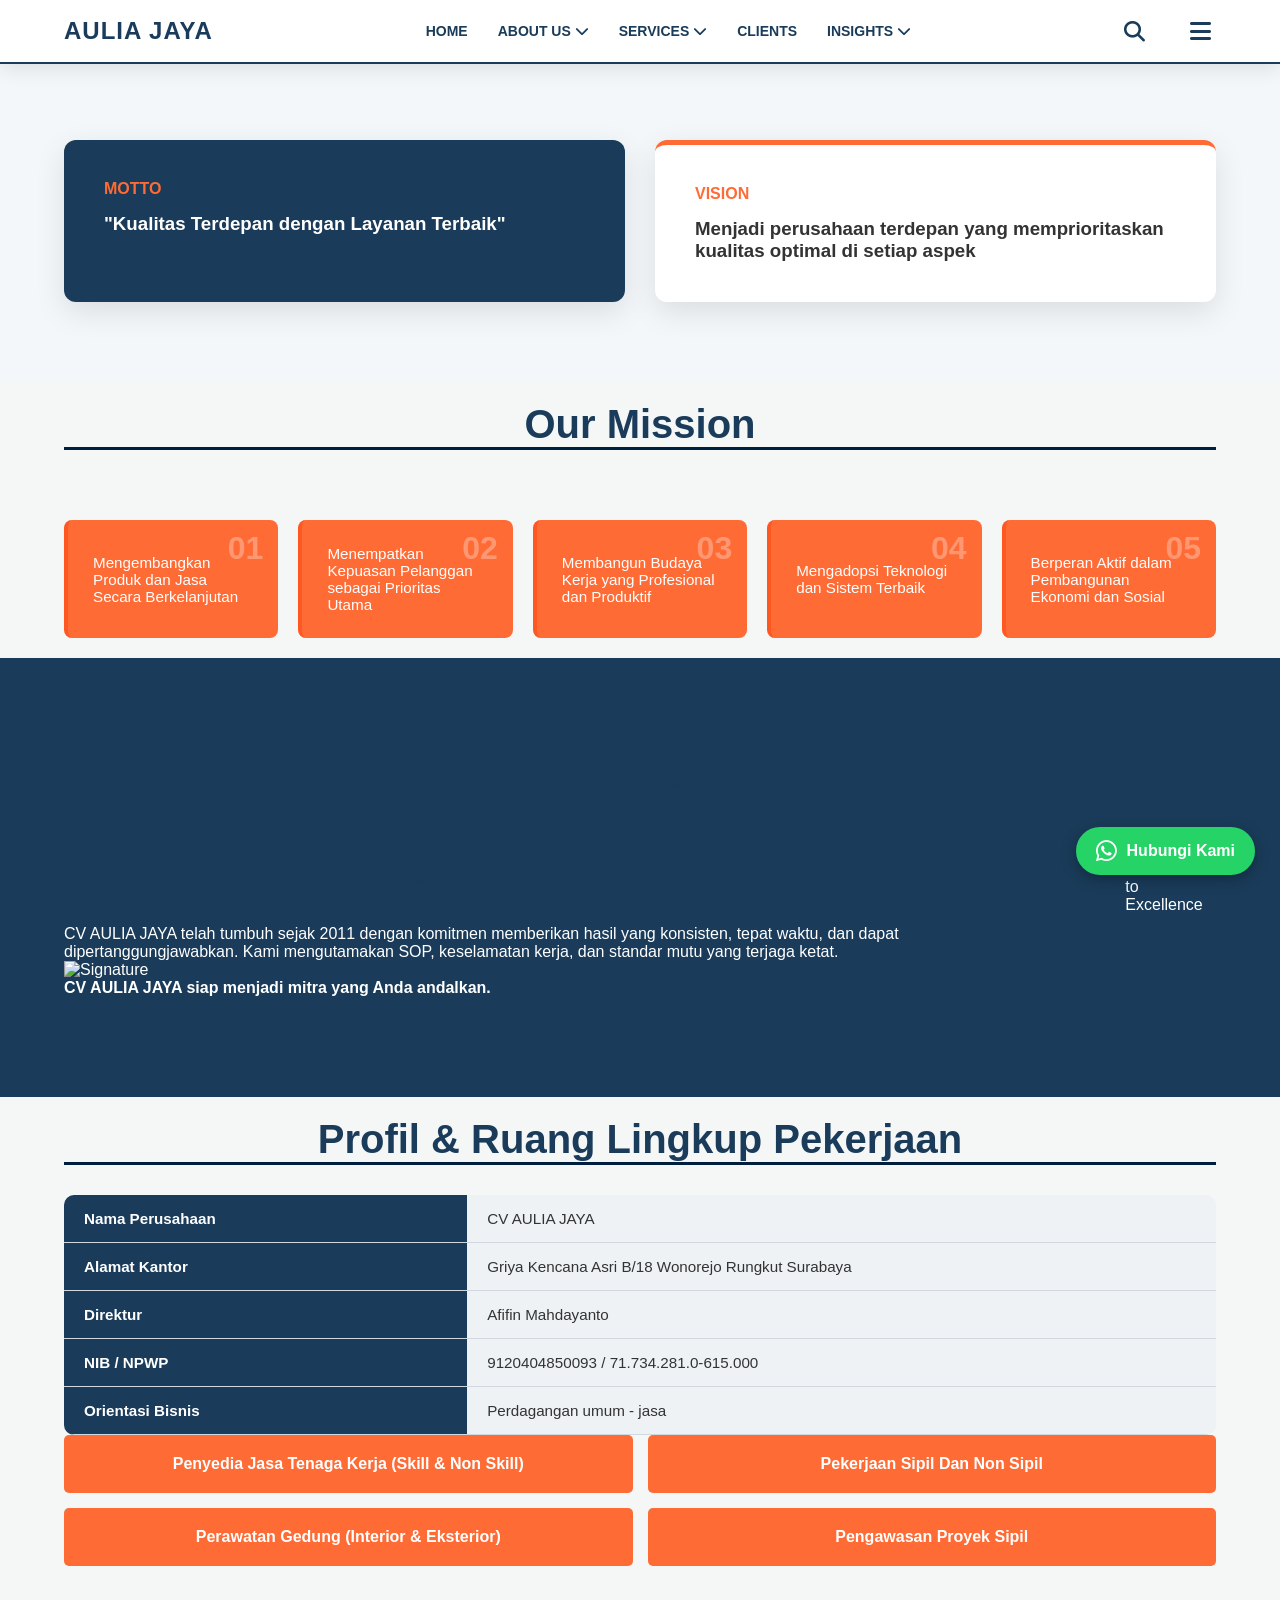
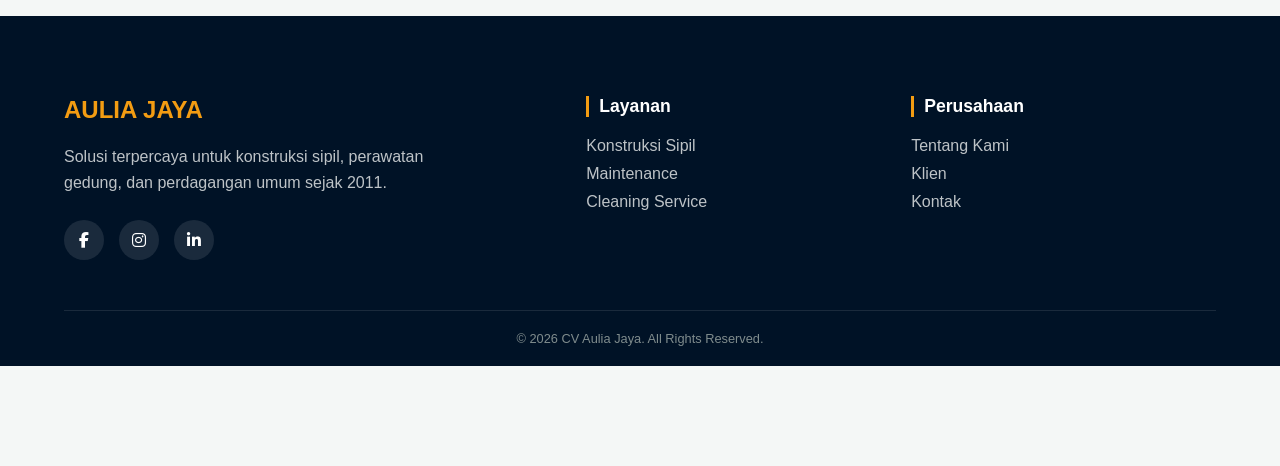
==== about.html @ d033faca "test" ====
<!doctype html>
<html lang="id">
  <head>
    <meta charset="UTF-8" />
    <meta name="viewport" content="width=device-width, initial-scale=1.0" />
    <title>Our Profile - CV Aulia Jaya</title>
    <link rel="stylesheet" href="css/style.css" />
    <link
      rel="stylesheet"
      href="https://cdnjs.cloudflare.com/ajax/libs/font-awesome/6.4.2/css/all.min.css"
    />
  </head>
  <body class="about-page">
    <nav class="navbar scrolled">
      <div class="logo">AULIA JAYA</div>
      <ul class="nav-menu">
        <li><a href="index.html">HOME</a></li>
        <li class="dropdown">
          <a href="javascript:void(0)" class="dropbtn"
            >ABOUT US <i class="fa-solid fa-chevron-down"></i
          ></a>
          <div class="dropdown-content">
            <a href="about.html">Our Profile</a>
            <a href="contact.html">Contact Us</a>
          </div>
        </li>
        <li class="dropdown">
          <a href="javascript:void(0)" class="dropbtn"
            >SERVICES <i class="fa-solid fa-chevron-down"></i
          ></a>
          <div class="dropdown-content">
            <a href="#sipil">Civil Construction</a>
            <a href="#cleaning">Cleaning Service</a>
            <a href="#maintenance">Building Maintenance</a>
            <a href="#trading">General Trading</a>
          </div>
        </li>
        <li><a href="#portfolio">CLIENTS</a></li>
        <li class="dropdown">
          <a href="javascript:void(0)" class="dropbtn"
            >INSIGHTS <i class="fa-solid fa-chevron-down"></i
          ></a>
          <div class="dropdown-content">
            <a href="#">BLOG</a>
            <a href="#">RISET</a>
            <a href="#">NEWS</a>
          </div>
        </li>
      </ul>

      <div class="nav-right-icons">
        <div class="search-box">
          <input type="text" id="searchInput" placeholder="Cari..." />
          <i class="fas fa-search" id="searchIcon"></i>
        </div>
        <div class="hamburger-wrapper" id="hamburgerBtn">
          <i class="fas fa-bars"></i>
        </div>
      </div>
    </nav>

    <section class="about-hero-section">
      <div class="container">
        <div class="goals-flex">
          <div class="goal-card dark">
            <span class="label">MOTTO</span>
            <h3>"Kualitas Terdepan dengan Layanan Terbaik"</h3>
          </div>
          <div class="goal-card light">
            <span class="label">VISION</span>
            <h3>
              Menjadi perusahaan terdepan yang memprioritaskan kualitas optimal
              di setiap aspek
            </h3>
          </div>
        </div>
      </div>
    </section>

    <section class="mission-section">
      <div class="container">
        <h2 class="section-title">Our Mission</h2>
        <div class="mission-grid">
          <div class="mission-item">
            <span>01</span>
            <p>Mengembangkan Produk dan Jasa Secara Berkelanjutan</p>
          </div>
          <div class="mission-item">
            <span>02</span>
            <p>Menempatkan Kepuasan Pelanggan sebagai Prioritas Utama</p>
          </div>
          <div class="mission-item">
            <span>03</span>
            <p>Membangun Budaya Kerja yang Profesional dan Produktif</p>
          </div>
          <div class="mission-item">
            <span>04</span>
            <p>Mengadopsi Teknologi dan Sistem Terbaik</p>
          </div>
          <div class="mission-item">
            <span>05</span>
            <p>Berperan Aktif dalam Pembangunan Ekonomi dan Sosial</p>
          </div>
        </div>
      </div>
    </section>

    <section class="ceo-section">
      <div class="container">
        <div class="ceo-content">
          <div class="ceo-text">
            <h2 class="quote">
              "Kami memperlakukan setiap proyek seperti investasi reputasi:
              ditangani lokal, dieksekusi profesional, dan direalisasikan dengan
              dampak penuh arti"
            </h2>
            <p>
              CV AULIA JAYA telah tumbuh sejak 2011 dengan komitmen memberikan
              hasil yang konsisten, tepat waktu, dan dapat
              dipertanggungjawabkan. Kami mengutamakan SOP, keselamatan kerja,
              dan standar mutu yang terjaga ketat.
            </p>
            <div class="ceo-footer">
              <img src="signature.png" alt="Signature" class="sig" />
              <p>
                <strong
                  >CV AULIA JAYA siap menjadi mitra yang Anda andalkan.</strong
                >
              </p>
            </div>
          </div>
          <div class="ceo-badge">
            <i class="fas fa-award"></i>
            <p>Commitment to Excellence</p>
          </div>
        </div>
      </div>
    </section>

    <section class="profile-data-section">
      <div class="container">
        <h2 class="section-title">Profil & Ruang Lingkup Pekerjaan</h2>
        <div class="profile-grid">
          <div class="data-table">
            <table>
              <tr>
                <td>Nama Perusahaan</td>
                <td>CV AULIA JAYA</td>
              </tr>
              <tr>
                <td>Alamat Kantor</td>
                <td>Griya Kencana Asri B/18 Wonorejo Rungkut Surabaya</td>
              </tr>
              <tr>
                <td>Direktur</td>
                <td>Afifin Mahdayanto</td>
              </tr>
              <tr>
                <td>NIB / NPWP</td>
                <td>9120404850093 / 71.734.281.0-615.000</td>
              </tr>
              <tr>
                <td>Orientasi Bisnis</td>
                <td>Perdagangan umum - jasa</td>
              </tr>
            </table>
          </div>
          <div class="scope-gallery">
            <div class="scope-box">
              <p>Penyedia Jasa Tenaga Kerja (Skill & Non Skill)</p>
            </div>
            <div class="scope-box"><p>Pekerjaan Sipil Dan Non Sipil</p></div>
            <div class="scope-box">
              <p>Perawatan Gedung (Interior & Eksterior)</p>
            </div>
            <div class="scope-box"><p>Pengawasan Proyek Sipil</p></div>
          </div>
        </div>
      </div>
    </section>
    <footer class="modern-footer">
      <div class="footer-top">
        <div class="footer-info">
          <h2 class="footer-logo">AULIA JAYA</h2>
          <p>
            Solusi terpercaya untuk konstruksi sipil, perawatan gedung, dan
            perdagangan umum sejak 2011.
          </p>
          <div class="footer-socials">
            <a href="#"><i class="fab fa-facebook-f"></i></a>
            <a href="#"><i class="fab fa-instagram"></i></a>
            <a href="#"><i class="fab fa-linkedin-in"></i></a>
          </div>
        </div>
        <div class="footer-links-grid">
          <div class="footer-group">
            <h3>Layanan</h3>
            <ul>
              <li><a href="#sipil">Konstruksi Sipil</a></li>
              <li><a href="#maintenance">Maintenance</a></li>
              <li><a href="#cleaning">Cleaning Service</a></li>
            </ul>
          </div>
          <div class="footer-group">
            <h3>Perusahaan</h3>
            <ul>
              <li><a href="#about">Tentang Kami</a></li>
              <li><a href="#portfolio">Klien</a></li>
              <li><a href="#contact">Kontak</a></li>
            </ul>
          </div>
        </div>
      </div>
      <div class="footer-bottom">
        <p>&copy; 2026 CV Aulia Jaya. All Rights Reserved.</p>
      </div>
    </footer>
    <a href="https://wa.me/6285135817808" class="floating-wa" target="_blank">
      <i class="fab fa-whatsapp"></i>
      <span>Hubungi Kami</span>
    </a>
    <script src="js/script.js"></script>
  </body>
</html>
---- css/style.css ----
/* =========================================
   1. VARIABLE & GLOBAL STYLES
   ========================================= */
:root {
  --primary: #001f3f;
  --accent: #f39c12;
  --text-dark: #333;
  --bg-light: #f4f7f6;
}

* {
  margin: 0;
  padding: 0;
  box-sizing: border-box;
  font-family: "Arial", sans-serif;
}

body {
  background-color: var(--bg-light);
  color: var(--text-dark);
  padding-bottom: 100px;
}

/* =========================================
   2. NAVBAR & NAVIGATION
   ========================================= */

.navbar {
  display: flex;
  justify-content: space-between;
  align-items: center;
  padding: 25px 5%;
  width: 100%;
  position: fixed; /* Mengunci di atas */
  top: 0;
  left: 0;
  z-index: 2000;
  background: transparent; /* Awalnya transparan */
  transition: all 0.4s ease-in-out;
  border-bottom: 1px solid rgba(255, 255, 255, 0.1);
}

/* --- Kondisi Navbar Saat di Scroll (Aktif via JS) --- */
.navbar.scrolled {
  background: #ffffff; /* Berubah jadi putih */
  padding: 12px 5%; /* Navbar mengecil sedikit */
  box-shadow: 0 4px 20px rgba(0, 0, 0, 0.1);
  border-bottom: 2px solid var(--primary);
}

/* --- Logo Styling --- */
.logo {
  font-weight: 800;
  font-size: 24px;
  text-decoration: none;
  color: #ffffff; /* Default putih saat transparan */
  transition: 0.3s;
  letter-spacing: 1px;
}

.navbar.scrolled .logo {
  color: var(--primary); /* Berubah biru tua saat scroll */
}

/* --- Nav Menu Desktop --- */
.nav-menu {
  display: flex;
  list-style: none;
  align-items: center;
}

.nav-menu li {
  position: relative;
  padding: 10px 0;
}

.nav-menu li a {
  text-decoration: none;
  color: #ffffff; /* Default putih */
  margin: 0 15px;
  font-size: 14px;
  font-weight: 600;
  text-transform: uppercase;
  transition: 0.3s;
}

/* Link berubah warna saat di scroll */
.navbar.scrolled .nav-menu li a {
  color: #444;
}

.nav-menu li a:hover {
  color: var(--accent) !important;
}

/* --- Dropdown Desktop --- */
.dropdown-content {
  display: none;
  position: absolute;
  top: 100%;
  left: 15px;
  background-color: #ffffff;
  min-width: 180px;
  box-shadow: 0px 8px 16px rgba(0, 0, 0, 0.15);
  z-index: 1;
  border-top: 3px solid var(--primary);
  border-radius: 0 0 5px 5px;
}

.dropdown:hover .dropdown-content {
  display: block;
  animation: slideDown 0.3s ease;
}

.dropdown-content a {
  color: #333 !important; /* Selalu gelap di dalam dropdown putih */
  padding: 12px 20px;
  display: block;
  font-size: 13px;
  border-bottom: 1px solid #f0f0f0;
  margin: 0 !important;
}

.dropdown-content a:hover {
  background-color: #f8f9fa;
  padding-left: 25px;
}

/* --- Ikon Samping (Search & Hamburger) --- */
.nav-right-icons {
  display: flex;
  align-items: center;
  gap: 20px;
}

#searchIcon,
#hamburgerBtn {
  cursor: pointer;
  font-size: 1.2rem;
  color: #ffffff; /* Default putih */
  transition: 0.3s;
}

.navbar.scrolled #searchIcon,
.navbar.scrolled #hamburgerBtn {
  color: var(--primary);
}

#searchIcon:hover,
#hamburgerBtn:hover {
  color: var(--accent) !important;
}

/* --- Search Input Styling --- */
#searchInput {
  width: 0;
  opacity: 0;
  border: none;
  border-bottom: 2px solid var(--accent);
  padding: 5px 0;
  transition: all 0.4s ease;
  outline: none;
  background: transparent;
  color: #ffffff; /* Putih saat di atas */
}

.navbar.scrolled #searchInput {
  color: #333;
  border-bottom: 2px solid var(--primary);
}

#searchInput.active {
  width: 150px;
  opacity: 1;
  padding: 5px 10px;
}

/* --- Responsive (Mobile) --- */
@media (max-width: 992px) {
  .nav-menu {
    display: none; /* Sembunyikan menu tengah di tablet/HP */
  }

  .navbar {
    padding: 20px 5%;
  }

  .navbar.scrolled {
    padding: 15px 5%;
  }
}

/* Animasi Dropdown */
@keyframes slideDown {
  from {
    opacity: 0;
    transform: translateY(-10px);
  }
  to {
    opacity: 1;
    transform: translateY(0);
  }
}

/* --- Dropdown Desktop --- */
.dropdown-content {
  display: none;
  position: absolute;
  top: 100%;
  left: 15px;
  background-color: #ffffff;
  min-width: 180px;
  box-shadow: 0px 8px 16px rgba(0, 0, 0, 0.15);
  z-index: 1;
  border-top: 3px solid var(--primary);
  border-radius: 0 0 5px 5px;
}

.dropdown:hover .dropdown-content {
  display: block;
  animation: slideDown 0.3s ease;
}

.dropdown-content a {
  color: #333 !important; /* Selalu gelap di dalam dropdown putih */
  padding: 12px 20px;
  display: block;
  font-size: 13px;
  border-bottom: 1px solid #f0f0f0;
  margin: 0 !important;
}

.dropdown-content a:hover {
  background-color: #f8f9fa;
  padding-left: 25px;
}

/* --- Ikon Samping (Search & Hamburger) --- */
.nav-right-icons {
  display: flex;
  align-items: center;
  gap: 20px;
}

#searchIcon,
#hamburgerBtn {
  cursor: pointer;
  font-size: 1.2rem;
  color: #ffffff; /* Default putih */
  transition: 0.3s;
}

.navbar.scrolled #searchIcon,
.navbar.scrolled #hamburgerBtn {
  color: var(--primary);
}

#searchIcon:hover,
#hamburgerBtn:hover {
  color: var(--accent) !important;
}

/* --- Search Input Styling --- */
#searchInput {
  width: 0;
  opacity: 0;
  border: none;
  border-bottom: 2px solid var(--accent);
  padding: 5px 0;
  transition: all 0.4s ease;
  outline: none;
  background: transparent;
  color: #ffffff; /* Putih saat di atas */
}

.navbar.scrolled #searchInput {
  color: #333;
  border-bottom: 2px solid var(--primary);
}

#searchInput.active {
  width: 150px;
  opacity: 1;
  padding: 5px 10px;
}

/* --- Responsive (Mobile) --- */
@media (max-width: 992px) {
  .nav-menu {
    display: none; /* Sembunyikan menu tengah di tablet/HP */
  }

  .navbar {
    padding: 20px 5%;
  }

  .navbar.scrolled {
    padding: 15px 5%;
  }
}

/* Animasi Dropdown */
@keyframes slideDown {
  from {
    opacity: 0;
    transform: translateY(-10px);
  }
  to {
    opacity: 1;
    transform: translateY(0);
  }
}
/* Dropdown Navigasi Atas (Desktop) */
.dropdown {
  position: relative;
  display: inline-block;
}

.dropdown-content {
  display: none;
  position: absolute;
  background-color: var(--bg-light);
  min-width: 160px;
  box-shadow: 0px 8px 16px rgba(0, 0, 0, 0.2);
  z-index: 1;
  border-top: 3px solid var(--primary);
}

.dropdown-content a {
  color: #333 !important;
  padding: 12px 16px;
  text-decoration: none;
  display: block;
  border-bottom: 1px solid var(--bg-light);
}

.dropdown-content a:hover {
  background-color: #f1f1f1;
}

.dropdown:hover .dropdown-content {
  display: block;
}

/* --- HIGHLIGHTS --- */
/* --- STYLING ZIG-ZAG --- */
.section-grid.zigzag {
  display: flex;
  align-items: center;
  justify-content: space-between;
  gap: 50px;
  padding: 60px 5%;
  background: white;
  margin-bottom: 30px;
}

/* Selector ini yang membuat efek Zig-Zag secara otomatis */
.section-grid.zigzag:nth-child(even) {
  flex-direction: row-reverse;
}

/* Bagian Teks */
.content-text {
  flex: 1;
}

.content-text .subtitle {
  color: var(--accent);
  font-weight: bold;
  margin-bottom: 15px;
}

/* Bagian Gambar */
.content-image {
  flex: 1;
  display: flex;
  justify-content: center;
}

.content-image img {
  width: 100%;
  max-width: 500px;
  height: 350px;
  object-fit: cover; /* Biar gambar tidak gepeng */
  border-radius: 15px;
  box-shadow: 20px 20px 0px var(--primary); /* Efek dekorasi kotak di belakang foto */
  transition: transform 0.3s ease;
}

.content-image img:hover {
  transform: scale(1.02);
}

/* Tombol Gelap */
.btn-read-dark {
  background: var(--primary);
  color: white;
  border: none;
  padding: 12px 25px;
  margin-top: 20px;
  cursor: pointer;
  border-radius: 5px;
  transition: 0.3s;
}

.btn-read-dark:hover {
  background: var(--accent);
}
.highlights-container {
  display: flex;
  justify-content: space-around;
  background: white;
  padding: 30px;
  /* Ubah margin-top dari -50px menjadi sedikit saja atau hapus jika terlalu mepet */
  margin: 20px auto 40px;
  width: 90%;
  border-radius: 10px;
  box-shadow: 0 10px 30px rgba(0, 0, 0, 0.1);
  position: relative;
  z-index: 10;
}
.highlight-item {
  display: flex;
  align-items: center;
  gap: 15px;
}

.highlight-item i {
  font-size: 2.5rem;
  color: var(--accent);
}

.highlight-item h4 {
  color: var(--primary);
  font-size: 1.2rem;
}
.highlight-item p {
  color: #777;
  font-size: 0.9rem;
}
.section-grid {
  scroll-margin-top: 100px; /* Supaya saat klik menu 'About', tidak tertutup navbar */
  margin-bottom: 20px;
}
/* --- CLIENT SLIDER (BERGILIR) --- */
.client-slider-section {
  padding: 60px 0;
  background: #fff;
  overflow: hidden;
}

.slider-container {
  width: 100%;
  overflow: hidden;
  padding: 20px 0;
}

.slider-track {
  display: flex;
  width: calc(250px * 10); /* Sesuaikan jumlah slide */
  animation: scrollSlider 20s linear infinite;
}

.slide {
  width: 250px;
  display: flex;
  justify-content: center;
  align-items: center;
}

.slide img {
  height: 60px;
  filter: grayscale(100%);
  opacity: 0.6;
  transition: 0.3s;
}

.slide img:hover {
  filter: grayscale(0%);
  opacity: 1;
}

@keyframes scrollSlider {
  0% {
    transform: translateX(0);
  }
  100% {
    transform: translateX(calc(-250px * 5));
  }
}
/* =========================================
   3. HERO SECTION
   ========================================= */
.hero {
  height: 450px;
  background: url("https://images.unsplash.com/photo-1486406146926-c627a92ad1ab?q=80&w=2070")
    no-repeat center center/cover;
  position: relative;
}

.hero-overlay {
  background: rgba(0, 31, 63, 0.8);
  height: 100%;
  display: flex;
  align-items: center;
  padding-left: 10%;
}

.hero-content {
  color: white;
  max-width: 600px;
}

.hero-content h1 {
  font-size: 40px;
  margin-bottom: 20px;
}

.btn-read {
  background: transparent;
  border: 2px solid white;
  color: white;
  padding: 10px 25px;
  cursor: pointer;
  margin-top: 20px;
}

/* =========================================
   4. LAYOUT & CONTENT
   ========================================= */
.container {
  width: 90%;
  margin: 20px auto;
  display: flex;
  flex-direction: column;
  gap: 20px;
}

.section-grid {
  display: grid;
  grid-template-columns: 2fr 1fr;
  gap: 20px;
  background: white;
  padding: 40px;
  border-radius: 8px;
  box-shadow: 0 2px 10px rgba(0, 0, 0, 0.05);
}

.white-bg {
  grid-template-columns: 1fr;
}

.section-title {
  font-size: 28px;
  border-bottom: 3px solid var(--primary);
  display: inline-block;
  margin-bottom: 20px;
}

/* Sidebar Links & Sub-Menu Vertical */
.sidebar-links .link-item {
  display: flex;
  justify-content: space-between;
  padding: 15px;
  background: #f8f9fa;
  margin-bottom: 5px;
  cursor: pointer;
  transition: 0.3s;
}

.sidebar-links .link-item:hover,
.sidebar-links .link-item.active {
  background: var(--primary);
  color: white;
}

.active-service {
  background: #001f3f !important;
  color: #f39c12 !important;
  font-weight: bold;
}

.sub-menu-vertical {
  background: #fff;
  border-left: 3px solid var(--primary);
  margin-bottom: 15px;
  display: flex;
  flex-direction: column;
}

.sub-menu-vertical.active-show {
  display: flex;
  animation: slideDown 0.4s ease-out;
}

.sub-link {
  padding: 10px 20px;
  text-decoration: none;
  color: #666;
  font-size: 14px;
  border-bottom: 1px solid #f0f0f0;
  transition: 0.3s;
}

.sub-link:hover {
  padding-left: 30px;
  color: var(--primary);
  background: #f9f9f9;
}

.sub-link i {
  width: 25px;
  color: #f39c12;
  font-size: 14px;
}

.sub-link:hover i {
  color: #001f3f;
}
/* Container Utama Slider */
.multi-slider-container {
  display: flex;
  flex-direction: column;
  gap: 20px; /* Jarak antar baris */
  padding: 20px 0;
  overflow: hidden;
  background: #fff;
}

.slider-row {
  width: 100%;
  overflow: hidden;
  display: flex;
}

.slider-track {
  display: flex;
  width: calc(200px * 16); /* Sesuaikan: lebar slide * total jumlah slide */
}

.slide {
  width: 200px;
  flex-shrink: 0;
  padding: 0 20px;
  display: flex;
  justify-content: center;
  align-items: center;
}

.slide img {
  width: 100%;
  height: auto;
  max-height: 60px;
  filter: grayscale(100%);
  opacity: 0.6;
  transition: 0.3s ease;
}

.slide img:hover {
  filter: grayscale(0%);
  opacity: 1;
  transform: scale(1.1);
}

/* Animasi Ke Kiri (Baris 1 & 3) */
.track-left {
  animation: scrollLeft 25s linear infinite;
}

/* Animasi Ke Kanan (Baris 2) */
.track-right {
  animation: scrollRight 25s linear infinite;
}

@keyframes scrollLeft {
  0% {
    transform: translateX(0);
  }
  100% {
    transform: translateX(calc(-200px * 8));
  } /* Setengah dari total slide */
}

@keyframes scrollRight {
  0% {
    transform: translateX(calc(-200px * 8));
  }
  100% {
    transform: translateX(0);
  }
}

/* Beri efek gradient di pinggir agar terlihat halus menyatu */
.multi-slider-container {
  position: relative;
}

.multi-slider-container::before,
.multi-slider-container::after {
  content: "";
  position: absolute;
  top: 0;
  width: 15%;
  height: 100%;
  z-index: 2;
  pointer-events: none;
}

.multi-slider-container::before {
  left: 0;
  background: linear-gradient(to right, white, transparent);
}

.multi-slider-container::after {
  right: 0;
  background: linear-gradient(to left, white, transparent);
}

/* =========================================
   5. TEAM, CLIENTS & TESTIMONIALS
   ========================================= */
.team-container {
  display: flex;
  gap: 20px;
  margin-top: 20px;
}

.team-card {
  display: flex;
  align-items: center;
  gap: 15px;
  background: #f8f9fa;
  padding: 20px;
  border-radius: 5px;
  width: 100%;
}

.team-card img {
  border-radius: 50%;
  width: 80px;
  height: 80px;
  object-fit: cover;
}

.logo-grid {
  display: grid;
  grid-template-columns: repeat(auto-fit, minmax(150px, 1fr));
  gap: 30px;
  margin-top: 40px;
  align-items: center;
}

.logo-item {
  background: #fff;
  padding: 20px;
  border: 1px solid #eee;
  display: flex;
  justify-content: center;
  transition: 0.3s;
  filter: grayscale(100%);
  opacity: 0.7;
}

.logo-item:hover {
  filter: grayscale(0%);
  opacity: 1;
  transform: translateY(-5px);
  box-shadow: 0 5px 15px rgba(0, 0, 0, 0.1);
}

.logo-item img {
  max-width: 100%;
  height: auto;
}

.testimonial-card {
  background: #f8f9fa;
  padding: 30px;
  border-left: 4px solid var(--accent);
  position: relative;
  margin-top: 20px;
}

.quote {
  font-style: italic;
  font-size: 1.1rem;
  color: #555;
  margin-bottom: 20px;
}

.client-meta {
  display: flex;
  align-items: center;
  gap: 15px;
}

.client-meta img {
  border-radius: 50%;
  width: 50px;
}

.info-card.highlight {
  border-left: 5px solid #f39c12;
  background: #fff;
}

.dark-card {
  background: var(--primary) !important;
  color: white !important;
}

.dark-card h3 {
  color: var(--accent);
  margin-bottom: 15px;
}

.dark-card ul {
  padding-left: 20px;
}

.dark-card ul li {
  margin-bottom: 10px;
  font-size: 0.9rem;
}

/* =========================================
   6. SEARCH BOX
   ========================================= */
.search-container {
  display: flex;
  align-items: center;
  position: relative;
}

.search-box {
  display: flex;
  align-items: center;
  position: relative;
}

#searchInput {
  width: 0;
  opacity: 0;
  border: none;
  border-bottom: 2px solid var(--primary);
  padding: 5px 0;
  transition: all 0.4s ease;
  outline: none;
  background: transparent;
}

#searchInput.active {
  width: 180px;
  opacity: 1;
  padding: 5px 10px;
}

#searchIcon {
  cursor: pointer;
  color: #fff;
  font-size: 1.3rem;
  transition: color 0.3s;
}

#searchIcon:hover {
  color: #f39c12;
}

.highlight-search {
  background-color: yellow;
  color: black;
  font-weight: bold;
}

/* =========================================
   7. HAMBURGER & SIDE MENU
   ========================================= */
#hamburgerBtn {
  cursor: pointer;
  font-size: 1.5rem;
  margin-left: 20px;
  transition: 0.3s;
  color: #fff;
}

#hamburgerBtn:hover {
  color: #f39c12;
}

.hamburger-wrapper {
  display: flex;
  align-items: center;
  justify-content: center;
  padding: 5px;
}

.side-menu-overlay {
  height: 100%;
  width: 0;
  position: fixed;
  z-index: 2000;
  top: 0;
  right: 0;
  background-color: #001f3f;
  overflow-x: hidden;
  transition: 0.5s;
}

.side-menu-content {
  position: relative;
  top: 10%;
  width: 100%;
  text-align: left;
  padding: 0 40px;
}

.side-menu-content a {
  padding: 12px 0;
  text-decoration: none;
  font-size: 16px;
  color: #ffffff;
  display: block;
  transition: 0.3s;
  font-weight: 600;
  letter-spacing: 1px;
  border-bottom: 1px solid rgba(255, 255, 255, 0.1);
  text-transform: uppercase;
}

.side-menu-content a i {
  margin-right: 12px;
  color: #f39c12;
  width: 20px;
  text-align: center;
  font-size: 14px;
}

.side-menu-content a:hover {
  color: #f39c12;
  padding-left: 10px;
}

.side-menu-overlay .closebtn {
  position: absolute;
  top: 15px;
  right: 25px;
  font-size: 36px;
  color: white;
  text-decoration: none;
}

/* Mobile Dropdown di Hamburger */
.mobile-dropbtn {
  width: 100%;
  background: none;
  border: none;
  color: white;
  text-align: left;
  padding: 12px 15px;
  font-size: 16px;
  font-weight: 600;
  cursor: pointer;
  display: flex;
  justify-content: space-between;
  align-items: center;
  border-bottom: 1px solid rgba(255, 255, 255, 0.05);
}

.mobile-drop-content {
  display: none;
  background: rgba(255, 255, 255, 0.05);
  padding-left: 20px;
}

.mobile-drop-content a {
  font-size: 14px !important;
  color: #ccc !important;
  padding: 10px 0 !important;
}

/* Memaksa ikon menggunakan font-family yang benar agar tidak jadi kotak */
.mobile-dropbtn i,
.fa-solid,
.fas {
  font-family: "Font Awesome 6 Free" !important;
  font-weight: 900 !important; /* Font Awesome Solid butuh weight 900 */
  display: inline-block !important;
  font-style: normal;
  font-variant: normal;
  text-rendering: auto;
  -webkit-font-smoothing: antialiased;
}
/* Pastikan class show ini ada */
.mobile-drop-content.show {
  display: block !important;
  background: rgba(255, 255, 255, 0.05);
}
/* =========================================
   8. WHATSAPP FLOATING
   ========================================= */
.floating-wa {
  position: fixed;
  bottom: 25px;
  right: 25px;
  background-color: #25d366;
  color: white;
  padding: 12px 20px;
  border-radius: 50px;
  text-decoration: none;
  font-weight: bold;
  display: flex;
  align-items: center;
  box-shadow: 0 4px 15px rgba(0, 0, 0, 0.3);
  z-index: 9999;
  transition:
    transform 0.3s ease,
    background-color 0.3s ease;
  animation: pulse-wa 2s infinite;
}

.floating-wa i {
  font-size: 24px;
  margin-right: 10px;
}

.floating-wa:hover {
  transform: scale(1.1);
  background-color: #128c7e;
  color: white;
}

@keyframes pulse-wa {
  0% {
    box-shadow: 0 0 0 0 rgba(37, 211, 102, 0.7);
  }
  70% {
    box-shadow: 0 0 0 15px rgba(37, 211, 102, 0);
  }
  100% {
    box-shadow: 0 0 0 0 rgba(37, 211, 102, 0);
  }
}

/* =========================================
   9. FOOTER
   ========================================= */
.modern-footer {
  background: #001226;
  color: white;
  padding: 80px 5% 20px;
  margin-top: 50px;
}

.footer-top {
  display: grid;
  grid-template-columns: 1.5fr 2fr;
  gap: 50px;
  margin-bottom: 50px;
}

.footer-logo {
  color: var(--accent);
  margin-bottom: 20px;
}
.footer-info p {
  color: #bdc3c7;
  line-height: 1.6;
  max-width: 400px;
}

.footer-links-grid {
  display: grid;
  grid-template-columns: 1fr 1fr;
  gap: 20px;
}

.footer-group h3 {
  margin-bottom: 20px;
  font-size: 1.1rem;
  border-left: 3px solid var(--accent);
  padding-left: 10px;
}
.footer-group ul {
  list-style: none;
}
.footer-group ul li {
  margin-bottom: 10px;
}
.footer-group ul li a {
  color: #bdc3c7;
  text-decoration: none;
  transition: 0.3s;
}
.footer-group ul li a:hover {
  color: var(--accent);
  padding-left: 5px;
}

.footer-socials {
  display: flex;
  gap: 15px;
  margin-top: 25px;
}
.footer-socials a {
  width: 40px;
  height: 40px;
  background: rgba(255, 255, 255, 0.1);
  display: flex;
  align-items: center;
  justify-content: center;
  color: white;
  border-radius: 50%;
  text-decoration: none;
  transition: 0.3s;
}
.footer-socials a:hover {
  background: var(--accent);
  transform: translateY(-5px);
}

.footer-bottom {
  border-top: 1px solid rgba(255, 255, 255, 0.1);
  padding-top: 20px;
  text-align: center;
  font-size: 0.8rem;
  color: #7f8c8d;
}

/* Responsif Mobile */
@media (max-width: 768px) {
  .highlights-container {
    flex-direction: column;
    gap: 20px;
    margin-top: -20px;
  }
  .footer-top {
    grid-template-columns: 1fr;
    text-align: center;
  }
  .footer-info p {
    margin: 0 auto 20px;
  }
  .footer-socials {
    justify-content: center;
  }
  .footer-links-grid {
    text-align: center;
  }
  .footer-group h3 {
    border-left: none;
    border-bottom: 2px solid var(--accent);
    display: inline-block;
    padding: 0 10px 5px;
  }
}

/* =========================================
   10. MEDIA QUERIES (RESPONSIVE)
   ========================================= */

/* Tablet & Mobile (di bawah 992px) */
@media (max-width: 992px) {
  .nav-menu {
    display: none !important;
  }

  .nav-right-icons {
    gap: 10px;
  }

  .mobile-only-menu {
    display: block;
  }

  #sideMenu .side-menu-content {
    padding-top: 20px;
    top: 5%;
  }

  #sideMenu .side-menu-content a {
    font-size: 16px;
    padding: 15px 15px;
    border-bottom: 1px solid rgba(255, 255, 255, 0.1);
    text-align: left;
  }
}

/* Mobile Standard (di bawah 768px) */
@media (max-width: 768px) {
  .section-grid {
    grid-template-columns: 1fr;
  }

  .footer-container {
    grid-template-columns: 1fr;
    text-align: center;
  }

  .footer-column h3::after {
    left: 50%;
    transform: translateX(-50%);
  }

  .social-icons {
    justify-content: center;
  }
}

/* Mobile Small (di bawah 480px) */
@media (max-width: 480px) {
  .floating-wa span {
    display: none;
  }

  .floating-wa {
    padding: 15px;
    border-radius: 50%;
  }

  .floating-wa i {
    margin-right: 0;
  }

  .side-menu-content {
    padding: 0 30px;
  }
}
@media (max-width: 768px) {
  .highlights-container {
    flex-direction: column;
    gap: 25px;
    margin: 20px auto; /* Beri jarak normal di HP */
    padding: 20px;
    text-align: center;
  }

  .highlight-item {
    justify-content: center; /* Pusatkan konten highlights di HP */
  }

  /* Beri jarak lebih antara highlights dan konten About Us */
  .container {
    margin-top: 30px;
  }
}
/* Laptop/Desktop (di atas 993px) */
@media (min-width: 993px) {
  .mobile-nav,
  .mobile-only-menu {
    display: none;
  }
}

/* Animasi Slide */
@keyframes slideDown {
  from {
    opacity: 0;
    transform: translateY(-10px);
  }
  to {
    opacity: 1;
    transform: translateY(0);
  }
}
/* --- RESPONSIVE MOBILE --- */
@media (max-width: 992px) {
  .section-grid.zigzag,
  .section-grid.zigzag:nth-child(even) {
    flex-direction: column-reverse; /* Foto di atas teks saat di HP */
    text-align: center;
    padding: 40px 5%;
  }

  .content-image img {
    box-shadow: 10px 10px 0px var(--primary);
    height: 250px;
    margin-bottom: 20px;
  }

  .section-title::after {
    left: 50%;
    transform: translateX(-50%);
  }
}
/* Pastikan ini ada di style.css */
.btn-read-dark {
  background: var(--primary);
  color: white !important; /* Paksa warna putih */
  border: none;
  padding: 12px 25px;
  margin-top: 20px;
  cursor: pointer;
  border-radius: 5px;
  transition: 0.3s;
  display: inline-block;
  text-align: center;
  font-weight: bold;
}

.btn-read-dark:hover {
  background: var(--accent);
  color: white !important;
}
/* CONTAINER */
.client-section {
  padding: 80px 0;
  background-color: #ffffff;
  overflow: hidden;
}

.section-subtitle {
  text-align: center;
  color: #777;
  margin-bottom: 50px;
  font-size: 1.1rem;
}

/* Wrapper Slider dengan Efek Blur di Pinggir */
.multi-slider-wrapper {
  position: relative;
  display: flex;
  flex-direction: column;
  gap: 30px;
}

/* Efek Memudar (Vignette) di Kiri & Kanan */
.multi-slider-wrapper::before,
.multi-slider-wrapper::after {
  content: "";
  position: absolute;
  top: 0;
  width: 200px;
  height: 100%;
  z-index: 5;
  pointer-events: none;
}

.multi-slider-wrapper::before {
  left: 0;
  background: linear-gradient(to right, white, transparent);
}

.multi-slider-wrapper::after {
  right: 0;
  background: linear-gradient(to left, white, transparent);
}

/* Baris & Track */
.client-row {
  display: flex;
  width: 100%;
}

.client-track {
  display: flex;
  align-items: center;
  gap: 60px; /* Jarak antar logo */
  padding: 10px 0;
}

.client-track img {
  height: 65px;
  width: auto;
  max-width: 180px;
  object-fit: contain;
  filter: grayscale(100%);
  opacity: 0.5;
  transition: all 0.4s cubic-bezier(0.165, 0.84, 0.44, 1);
  cursor: pointer;
}

.client-track img:hover {
  filter: grayscale(0%);
  opacity: 1;
  transform: scale(1.15);
}

/* ANIMASI JALAN */
.move-left {
  animation: scrollLeft 30s linear infinite;
}

.move-right {
  animation: scrollRight 30s linear infinite;
}

/* Logic: Kita geser sejauh 50% karena kita menduplikasi isi track */
@keyframes scrollLeft {
  0% {
    transform: translateX(0);
  }
  100% {
    transform: translateX(-50%);
  }
}

@keyframes scrollRight {
  0% {
    transform: translateX(-50%);
  }
  100% {
    transform: translateX(0);
  }
}

/* Berhenti saat kursor di atasnya (Optional) */
.client-row:hover .client-track {
  animation-play-state: paused;
}

/* RESPONSIF */
@media (max-width: 768px) {
  .client-track img {
    height: 45px;
    gap: 40px;
  }
  .multi-slider-wrapper::before,
  .multi-slider-wrapper::after {
    width: 80px; /* Perkecil efek blur di HP */
  }
}
.mission-list {
  margin-top: 20px;
  display: flex;
  flex-direction: column;
  gap: 12px;
}

.mission-item {
  background: #f4f7f6;
  padding: 12px 20px;
  border-left: 4px solid #ff5722; /* Warna oranye sesuai dokumen */
  border-radius: 4px;
  font-size: 0.95rem;
  color: #333;
  display: flex;
  align-items: center;
  gap: 15px;
  transition: 0.3s;
}

.mission-item strong {
  color: #ff5722;
  font-size: 1.1rem;
}

.mission-item:hover {
  transform: translateX(10px);
  background: #003366; /* Biru gelap saat hover */
  color: white;
}
.ceo-message-section {
  padding: 100px 0;
  background-color: #ffffff;
  position: relative;
  overflow: hidden;
}

.ceo-grid {
  display: grid;
  grid-template-columns: 1.2fr 0.8fr;
  gap: 60px;
  align-items: center;
}

.ceo-text .label {
  color: var(--brand-orange);
  font-weight: 700;
  text-transform: uppercase;
  letter-spacing: 2px;
  display: block;
  margin-bottom: 20px;
}

.ceo-text h2 {
  font-size: 2.2rem;
  color: #1a3c5a;
  line-height: 1.3;
  margin-bottom: 30px;
  font-style: italic;
  border-left: 5px solid var(--brand-orange);
  padding-left: 20px;
}

.ceo-description p {
  color: #555;
  line-height: 1.8;
  margin-bottom: 20px;
  font-size: 1.05rem;
  text-align: justify;
}

.ceo-description .highlight {
  color: var(--brand-orange);
  font-weight: 700;
}

.ceo-signature {
  margin-top: 40px;
}

.signature-line {
  width: 60px;
  height: 4px;
  background: var(--brand-orange);
  margin-bottom: 15px;
}

.ceo-name {
  font-weight: 800;
  color: #1a3c5a;
  font-size: 1.1rem;
}

/* Sisi Visual/Dekorasi */
.ceo-visual {
  position: relative;
  display: flex;
  justify-content: center;
}

.trophy-box {
  background: #1a3c5a;
  color: white;
  padding: 40px;
  border-radius: 15px;
  text-align: center;
  z-index: 2;
  box-shadow: 0 20px 40px rgba(0, 0, 0, 0.2);
}

.trophy-box i {
  font-size: 4rem;
  color: #ffd700; /* Gold */
  margin-bottom: 15px;
}

.bg-shape {
  position: absolute;
  width: 300px;
  height: 300px;
  background: #fff5f2;
  border-radius: 50%;
  z-index: 1;
  top: -50px;
  right: -50px;
}

/* Responsif */
@media (max-width: 992px) {
  .ceo-grid {
    grid-template-columns: 1fr;
  }
  .ceo-visual {
    order: -1; /* Gambar di atas teks saat mobile */
    margin-bottom: 40px;
  }
}
/* PEKERJAAN */

.profile-section {
  padding: 60px 0;
  background-color: #fff;
  font-family: "Arial", sans-serif;
}

.profile-container {
  max-width: 1200px;
  margin: 0 auto;
  padding: 0 20px;
}

.profile-title {
  color: var(--navy-blue);
  font-size: 2.5rem;
  font-weight: 800;
  margin-bottom: 40px;
  line-height: 1.1;
}

.profile-main-grid {
  display: grid;
  grid-template-columns: 1.1fr 1fr;
  gap: 0;
  align-items: flex-start;
}

/* --- TABEL DATA PERUSAHAAN --- */
.company-data {
  background: var(--navy-blue);
  position: relative;
  padding-bottom: 150px; /* Ruang untuk gambar dekorasi di bawah */
}

.data-row {
  display: grid;
  grid-template-columns: 180px 1fr;
  border-bottom: 1px solid var(--border-color);
}

.data-row .label {
  background: var(--navy-blue);
  color: white;
  padding: 15px 20px;
  font-size: 0.85rem;
  font-weight: bold;
  border-right: 1px solid var(--border-color);
}

.data-row .value {
  background: var(--light-blue);
  color: #333;
  padding: 15px 20px;
  font-size: 0.9rem;
}

.footer-row .label,
.footer-row .value {
  background: #89a3bb !important; /* Warna baris terakhir di dokumen */
}

.worker-image {
  position: absolute;
  bottom: 0;
  left: 0;
  width: 250px;
}

.worker-image img {
  width: 100%;
  display: block;
}

/* --- GRID RUANG LINGKUP PEKERJAAN --- */
.work-scope-grid {
  display: grid;
  grid-template-columns: 1fr 1fr;
  grid-auto-rows: 200px;
}

.scope-item {
  width: 100%;
  height: 100%;
  overflow: hidden;
}

.scope-item.image-item img {
  width: 100%;
  height: 100%;
  object-fit: cover;
}

.scope-item.text-item {
  background: #f8f9fa;
  display: flex;
  align-items: center;
  padding: 30px;
  text-align: left;
}

.scope-item.text-item p {
  color: #333;
  font-size: 0.95rem;
  font-weight: 600;
  line-height: 1.4;
}
/* Container Utama */
.client-section {
  padding: 80px 0;
  background-color: #f9f9f9;
}

/* Grid Layout */
.client-grid {
  display: grid;
  grid-template-columns: repeat(4, 1fr); /* 4 kolom di desktop */
  gap: 30px;
  margin-bottom: 50px;
}

.client-logo-box {
  background: white;
  height: 120px;
  display: flex;
  justify-content: center;
  align-items: center;
  padding: 20px;
  border-radius: 10px;
  box-shadow: 0 5px 15px rgba(0, 0, 0, 0.05);
  transition: all 0.3s ease;
}

.client-logo-box img {
  max-width: 100%;
  max-height: 100%;
  filter: grayscale(100%); /* Hitam putih agar seragam */
  opacity: 0.6;
  transition: 0.3s;
}

.client-logo-box:hover {
  transform: translateY(-5px);
  box-shadow: 0 10px 25px rgba(0, 0, 0, 0.1);
}

.client-logo-box:hover img {
  filter: grayscale(0%);
  opacity: 1;
}

/* Tombol Link */
.more-clients-wrapper {
  text-align: center;
}

.btn-more-clients {
  display: inline-block;
  padding: 15px 35px;
  background-color: #1a3c5a; /* Biru Navy sesuai brand */
  color: white !important;
  text-decoration: none;
  border-radius: 50px;
  font-weight: 600;
  transition: 0.3s;
  border: 2px solid transparent;
}

.btn-more-clients:hover {
  background-color: transparent;
  color: #1a3c5a !important;
  border-color: #1a3c5a;
}

.btn-more-clients i {
  margin-left: 10px;
  transition: 0.3s;
}

.btn-more-clients:hover i {
  transform: translateX(5px);
}

/* Responsif */
@media (max-width: 992px) {
  .client-grid {
    grid-template-columns: repeat(3, 1fr);
  }
}

@media (max-width: 600px) {
  .client-grid {
    grid-template-columns: repeat(2, 1fr);
    gap: 15px;
  }
  .client-logo-box {
    height: 100px;
  }
}
/* PARTNERS SECTION */

/* Responsif Mobile */
@media (max-width: 992px) {
  .profile-main-grid {
    grid-template-columns: 1fr;
  }
  .work-scope-grid {
    grid-template-columns: 1fr; /* Jadi satu kolom di HP */
    grid-auto-rows: auto;
  }
  .scope-item.image-item {
    height: 250px;
  }
  .data-row {
    grid-template-columns: 1fr;
  }
  .data-row .label {
    border-right: none;
    padding: 10px 20px;
  }
}
.org-structure-section {
  padding: 80px 0;
  background-color: #fcfcfc;
  text-align: center;
}

.org-header {
  margin-bottom: 50px;
  display: flex;
  justify-content: center;
  align-items: center;
  gap: 15px;
}

.org-header i {
  font-size: 2.5rem;
  color: #1a3c5a;
}
.org-header h2 {
  font-size: 2rem;
  color: #1a3c5a;
  text-transform: uppercase;
}

/* Tree Layout */
.org-tree {
  display: flex;
  flex-direction: column;
  align-items: center;
  gap: 40px;
}

.org-card {
  background: #1a3c5a;
  color: white;
  padding: 15px 25px;
  border-radius: 50px;
  display: flex;
  align-items: center;
  gap: 15px;
  box-shadow: 0 4px 15px rgba(0, 0, 0, 0.1);
  min-width: 250px;
  transition: 0.3s;
}

.org-card.orange {
  background: #ff6b35; /* Warna Oranye Misi */
}

.card-icon {
  width: 40px;
  height: 40px;
  background: rgba(255, 255, 255, 0.2);
  border-radius: 50%;
  display: flex;
  align-items: center;
  justify-content: center;
}

.card-info h3 {
  font-size: 1rem;
  margin: 0;
}
.card-info p {
  font-size: 0.8rem;
  opacity: 0.9;
  margin: 0;
}

/* Departments Grid */
.level-departments {
  display: grid;
  grid-template-columns: repeat(4, 1fr);
  gap: 20px;
  width: 100%;
  margin-top: 20px;
  position: relative;
}

.dept-column {
  display: flex;
  flex-direction: column;
  align-items: center;
}

.org-card.dept {
  border-radius: 10px;
  flex-direction: column;
  padding: 20px;
  margin-bottom: 20px;
}

.staff-list {
  list-style: none;
  padding: 0;
  width: 100%;
}

.staff-list li {
  background: #eef2f5;
  margin-bottom: 8px;
  padding: 10px;
  border-radius: 5px;
  font-size: 0.85rem;
  color: #444;
  border-left: 3px solid #1a3c5a;
}

/* Responsif */
@media (max-width: 1100px) {
  .level-departments {
    grid-template-columns: repeat(2, 1fr);
  }
}

@media (max-width: 600px) {
  .level-departments {
    grid-template-columns: 1fr;
  }
  .org-card {
    width: 90%;
  }
}
/*ABOUT AS */

.about-page .navbar {
  background-color: #ffffff !important;
  padding: 12px 5% !important;
  box-shadow: 0 4px 20px rgba(0, 0, 0, 0.1) !important;
  border-bottom: 2px solid #1a3c5a !important; /* Biru sesuai dokumen */
}

/* Warna teks navbar di halaman about agar selalu gelap */
.about-page .logo,
.about-page .nav-menu li a,
.about-page #searchIcon,
.about-page #hamburgerBtn {
  color: #1a3c5a !important;
}

.about-hero-section {
  padding: 120px 0 60px;
  background: #f4f7f9;
}

.goals-flex {
  display: flex;
  gap: 30px;
}

.goal-card {
  flex: 1;
  padding: 40px;
  border-radius: 12px;
  box-shadow: 0 10px 30px rgba(0, 0, 0, 0.1);
}

.goal-card.dark {
  background: #1a3c5a;
  color: white;
}
.goal-card.light {
  background: white;
  border-top: 5px solid #ff6b35;
}

.goal-card .label {
  font-weight: bold;
  color: #ff6b35;
  display: block;
  margin-bottom: 15px;
}

/* Mission Style */
.mission-grid {
  display: grid;
  grid-template-columns: repeat(auto-fit, minmax(200px, 1fr));
  gap: 20px;
  margin-top: 40px;
}

.mission-item {
  background: #ff6b35;
  color: white;
  padding: 25px;
  border-radius: 8px;
  position: relative;
  transition: 0.3s;
}

.mission-item span {
  font-size: 2rem;
  font-weight: 900;
  opacity: 0.3;
  position: absolute;
  right: 15px;
  top: 10px;
}

/* CEO Section Style */
.ceo-section {
  background: #1a3c5a;
  color: white;
  padding: 80px 0;
}
.ceo-content {
  display: flex;
  align-items: center;
  gap: 50px;
}
.quote {
  font-style: italic;
  font-size: 1.8rem;
  margin-bottom: 30px;
  border-left: 5px solid #ff6b35;
  padding-left: 20px;
}

/* Profile Data Table */
.data-table table {
  width: 100%;
  border-collapse: collapse;
  background: #eef2f5;
  border-radius: 10px;
  overflow: hidden;
}
.data-table td {
  padding: 15px 20px;
  border-bottom: 1px solid #d1d9e0;
  font-size: 0.95rem;
}
.data-table td:first-child {
  background: #1a3c5a;
  color: white;
  font-weight: bold;
  width: 35%;
}

.scope-gallery {
  display: grid;
  grid-template-columns: 1fr 1fr;
  gap: 15px;
}

.scope-box {
  background: #ff6b35;
  color: white;
  padding: 20px;
  text-align: center;
  border-radius: 5px;
  font-weight: 600;
}

/* Responsive */
@media (max-width: 768px) {
  .goals-flex,
  .ceo-content,
  .profile-grid {
    flex-direction: column;
  }
  .scope-gallery {
    grid-template-columns: 1fr;
  }
}
/* CONTACT */
/* --- Contact Page Styles --- */
.contact-page .navbar.scrolled {
  background-color: #ffffff;
  box-shadow: 0 2px 10px rgba(0, 0, 0, 0.1);
}

.contact-section {
  padding: 120px 0 60px;
  background: #f9f9f9;
}

.section-title {
  text-align: center;
  color: #1a3c5a;
  font-size: 2.5rem;
  margin-bottom: 10px;
}

.section-subtitle {
  text-align: center;
  color: #666;
  margin-bottom: 50px;
}

.contact-grid {
  display: grid;
  grid-template-columns: 1fr 1.5fr;
  gap: 40px;
  background: white;
  padding: 40px;
  border-radius: 15px;
  box-shadow: 0 10px 30px rgba(0, 0, 0, 0.05);
}

.info-item {
  display: flex;
  gap: 20px;
  margin-bottom: 30px;
}

.info-item i {
  font-size: 1.5rem;
  color: #ff6b35; /* Oranye sesuai brand */
  margin-top: 5px;
}

.info-item h4 {
  color: #1a3c5a;
  margin-bottom: 5px;
}

.contact-form .input-group {
  margin-bottom: 20px;
}

.contact-form input,
.contact-form textarea {
  width: 100%;
  padding: 15px;
  border: 1px solid #ddd;
  border-radius: 8px;
  font-size: 1rem;
  outline: none;
  transition: 0.3s;
}

.contact-form input:focus,
.contact-form textarea:focus {
  border-color: #ff6b35;
}

.btn-submit {
  background: #1a3c5a;
  color: white;
  padding: 15px 30px;
  border: none;
  border-radius: 8px;
  font-weight: bold;
  cursor: pointer;
  transition: 0.3s;
}

.btn-submit:hover {
  background: #ff6b35;
}

.map-section {
  padding: 0;
}

/* Responsive */
@media (max-width: 768px) {
  .contact-grid {
    grid-template-columns: 1fr;
  }
}
/* civil */
/* Hero Jasa */
.service-hero {
  background:
    linear-gradient(rgba(26, 60, 90, 0.8), rgba(26, 60, 90, 0.8)),
    url("hero-construct.jpg");
  background-size: cover;
  padding: 150px 0 80px;
  color: white;
  text-align: center;
}

.service-hero h1 {
  font-size: 3rem;
  text-transform: uppercase;
}

/* Detail Layanan */
.service-detail {
  padding: 80px 0;
}
.service-grid {
  display: grid;
  grid-template-columns: 1.2fr 0.8fr;
  gap: 50px;
  align-items: center;
}

.scope-list {
  margin-top: 30px;
  display: grid;
  gap: 20px;
}
.scope-card {
  background: #f4f7f9;
  padding: 20px;
  border-radius: 10px;
  display: flex;
  gap: 20px;
  align-items: center;
  border-left: 5px solid #ff6b35;
}

.scope-card i {
  font-size: 2rem;
  color: #1a3c5a;
}
.scope-card h4 {
  margin-bottom: 5px;
  color: #1a3c5a;
}

/* Why Us Section */
.why-us-light {
  padding: 80px 0;
  background: #fff;
}
.center-title {
  text-align: center;
  margin-bottom: 50px;
  color: #1a3c5a;
}
.features-grid {
  display: flex;
  justify-content: space-around;
  gap: 30px;
  text-align: center;
}

.feature-box .num {
  display: block;
  font-size: 2.5rem;
  font-weight: 800;
  color: #ff6b35;
  margin-bottom: 10px;
}

@media (max-width: 768px) {
  .service-grid,
  .features-grid {
    grid-template-columns: 1fr;
    flex-direction: column;
  }
}
/* SLINDER */

.partners-section {
  padding: 80px 0;
  background-color: #f9f9f9; /* Warna latar lembut */
  width: 100%;
  overflow: hidden;
  position: relative;
}

.partners-section .section-title {
  text-align: center;
  font-size: 2rem;
  font-weight: 700;
  margin-bottom: 50px;
  color: #333;
}

.partnerSwiper {
  width: 100%;
  max-width: 1140px;
  margin: 0 auto;
  padding: 20px 60px !important; /* Ruang 60px ini untuk tempat panah agar tidak tersembunyi */
  overflow: hidden;
  position: relative;
}

.partner-item {
  text-align: center;
  display: flex;
  flex-direction: column;
  align-items: center;
  justify-content: center;
  padding: 20px;
}

.partner-item img {
  height: 140px; /* Ukuran logo sesuai referensi */
  width: auto;
  margin-bottom: 25px;
  object-fit: contain;
}

.partner-text p {
  font-size: 1rem;
  color: #555;
  margin-bottom: 5px;
  font-weight: 500;
}

.partner-text span {
  font-size: 0.95rem;
  color: #777;
}

/* Navigasi Panah Hitam Tipis Sesuai Gambar */
.swiper-button-next,
.swiper-button-prev {
  color: #000 !important; /* Panah hitam */
  background: none !important;
  width: 30px !important;
  z-index: 9999;
  visibility: visible !important;
  opacity: 1 !important;
}

.swiper-button-next::after,
.swiper-button-prev::after {
  font-size: 26px !important; /* Ukuran panah tipis */
  font-weight: bold;
}

.swiper-button-prev {
  left: 10px !important;
}
.swiper-button-next {
  right: 10px !important;
}
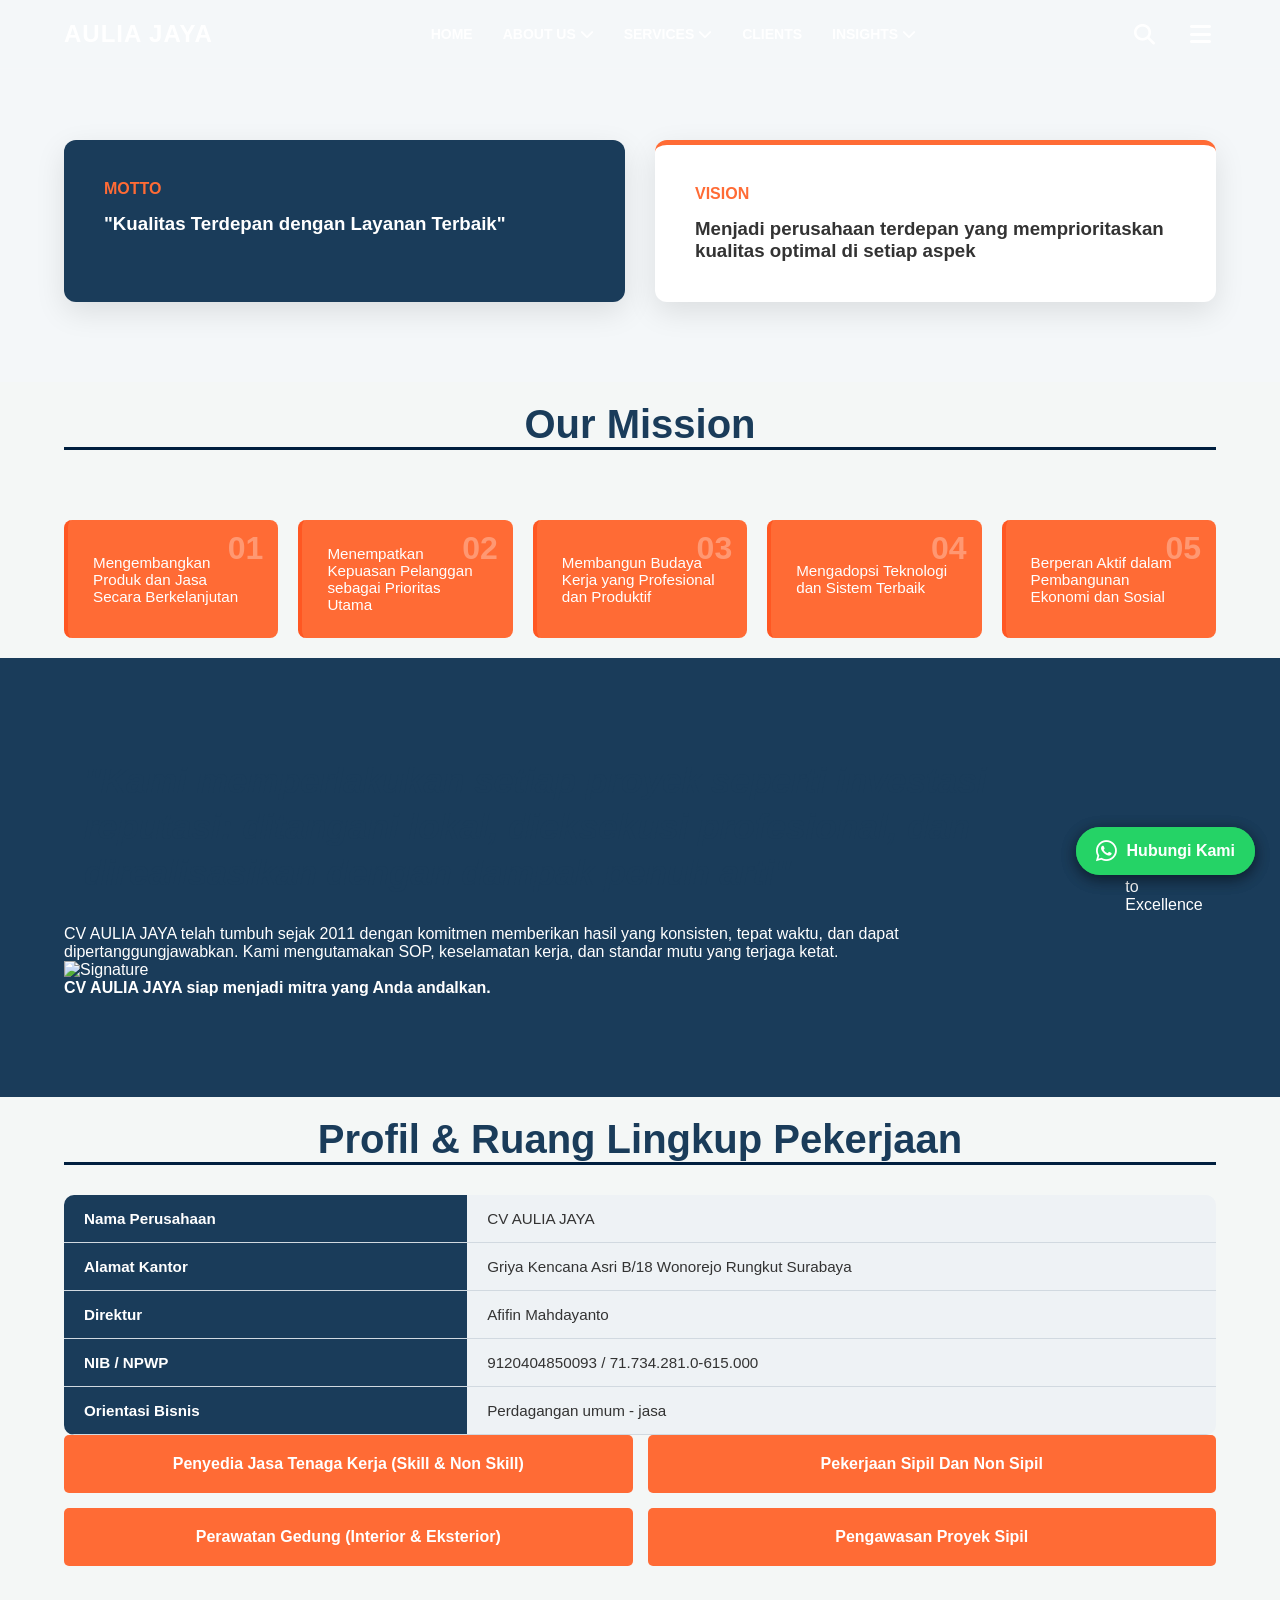
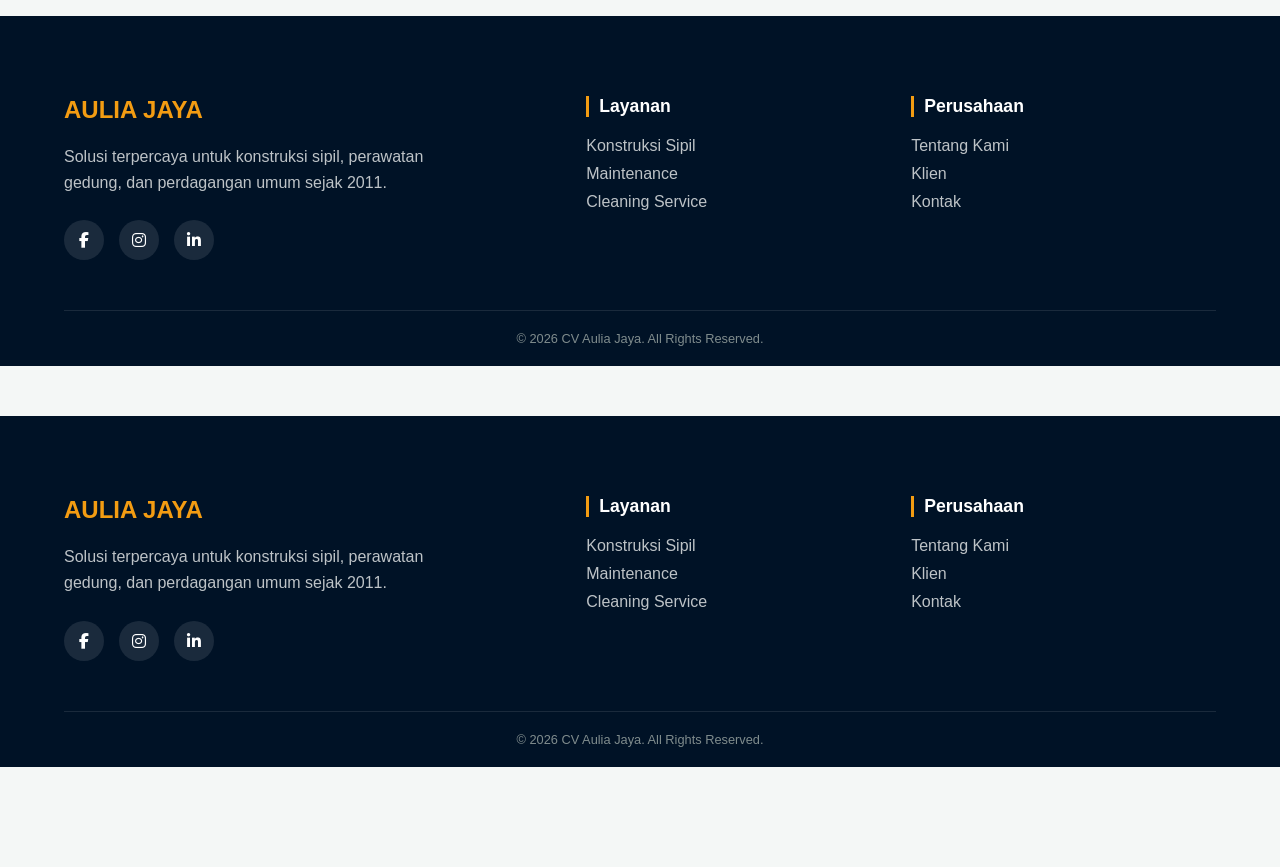
==== commit 0e3dae01: "update" ====
--- a/about.html
+++ b/about.html
@@ -3,15 +3,20 @@
   <head>
     <meta charset="UTF-8" />
     <meta name="viewport" content="width=device-width, initial-scale=1.0" />
-    <title>Our Profile - CV Aulia Jaya</title>
+    <title>CV Aulia Jaya - Kualitas Terdepan</title>
     <link rel="stylesheet" href="css/style.css" />
     <link
       rel="stylesheet"
       href="https://cdnjs.cloudflare.com/ajax/libs/font-awesome/6.4.2/css/all.min.css"
     />
+    <link
+      rel="stylesheet"
+      href="https://cdn.jsdelivr.net/npm/swiper@11/swiper-bundle.min.css"
+    />
   </head>
-  <body class="about-page">
-    <nav class="navbar scrolled">
+  <body>
+    <!-- NAVBAR -->
+    <nav class="navbar">
       <div class="logo">AULIA JAYA</div>
       <ul class="nav-menu">
         <li><a href="index.html">HOME</a></li>
@@ -29,7 +34,7 @@
             >SERVICES <i class="fa-solid fa-chevron-down"></i
           ></a>
           <div class="dropdown-content">
-            <a href="#sipil">Civil Construction</a>
+            <a href="civil.html">Civil Construction</a>
             <a href="#cleaning">Cleaning Service</a>
             <a href="#maintenance">Building Maintenance</a>
             <a href="#trading">General Trading</a>
@@ -58,126 +63,224 @@
         </div>
       </div>
     </nav>
-
-    <section class="about-hero-section">
-      <div class="container">
-        <div class="goals-flex">
-          <div class="goal-card dark">
-            <span class="label">MOTTO</span>
-            <h3>"Kualitas Terdepan dengan Layanan Terbaik"</h3>
-          </div>
-          <div class="goal-card light">
-            <span class="label">VISION</span>
-            <h3>
-              Menjadi perusahaan terdepan yang memprioritaskan kualitas optimal
-              di setiap aspek
-            </h3>
-          </div>
-        </div>
+    <!--END NAVBAR-->
+    <!-- SIDE OVERLAY -->
+    <div id="sideMenu" class="side-menu-overlay">
+      <a href="javascript:void(0)" class="closebtn" id="closeBtn">&times;</a>
+      <div class="side-menu-content">
+        <div class="mobile-nav">
+          <a href="index.html">HOME</a>
+
+          <div class="mobile-dropdown">
+            <button class="mobile-dropbtn">
+              ABOUT US <i class="fa-chevron-down"></i>
+            </button>
+            <div class="mobile-drop-content">
+              <a href="about.html">Our Profile</a>
+              <a href="contact.html">Contact Us</a>
+            </div>
+          </div>
+
+          <div class="mobile-dropdown">
+            <button class="mobile-dropbtn">
+              SERVICES <i class="fa-chevron-down"></i>
+            </button>
+            <div class="mobile-drop-content">
+              <a href="civil.html">Civil Construction</a>
+              <a href="#cleaning">Cleaning Service</a>
+              <a href="#maintenance">Building Maintenance</a>
+              <a href="#trading">General Trading</a>
+            </div>
+          </div>
+
+          <a href="#portfolio">CLIENTS</a>
+
+          <div class="mobile-dropdown">
+            <button class="mobile-dropbtn">
+              INSIGHTS <i class="fa-chevron-down"></i>
+            </button>
+            <div class="mobile-drop-content">
+              <a href="#">BLOG</a>
+              <a href="#">RISET</a>
+              <a href="#">NEWS</a>
+            </div>
+          </div>
+
+          <hr
+            style="border: 0.5px solid rgba(255, 255, 255, 0.1); margin: 15px 0"
+          />
+        </div>
+
+        <a href="#"><i class="fas fa-tachometer-alt"></i> DASHBOARD</a>
+        <a href="#"><i class="fas fa-graduation-cap"></i> E-LEARNING</a>
       </div>
-    </section>
-
-    <section class="mission-section">
-      <div class="container">
-        <h2 class="section-title">Our Mission</h2>
-        <div class="mission-grid">
-          <div class="mission-item">
-            <span>01</span>
-            <p>Mengembangkan Produk dan Jasa Secara Berkelanjutan</p>
-          </div>
-          <div class="mission-item">
-            <span>02</span>
-            <p>Menempatkan Kepuasan Pelanggan sebagai Prioritas Utama</p>
-          </div>
-          <div class="mission-item">
-            <span>03</span>
-            <p>Membangun Budaya Kerja yang Profesional dan Produktif</p>
-          </div>
-          <div class="mission-item">
-            <span>04</span>
-            <p>Mengadopsi Teknologi dan Sistem Terbaik</p>
-          </div>
-          <div class="mission-item">
-            <span>05</span>
-            <p>Berperan Aktif dalam Pembangunan Ekonomi dan Sosial</p>
-          </div>
-        </div>
-      </div>
-    </section>
-
-    <section class="ceo-section">
-      <div class="container">
-        <div class="ceo-content">
-          <div class="ceo-text">
-            <h2 class="quote">
-              "Kami memperlakukan setiap proyek seperti investasi reputasi:
-              ditangani lokal, dieksekusi profesional, dan direalisasikan dengan
-              dampak penuh arti"
-            </h2>
+    </div>
+    <!-- END OVERLAY -->
+    <!-- HERO SECTION -->
+    <main>
+      <section class="about-hero-section">
+        <div class="container">
+          <div class="goals-flex">
+            <div class="goal-card dark">
+              <span class="label">MOTTO</span>
+              <h3>"Kualitas Terdepan dengan Layanan Terbaik"</h3>
+            </div>
+            <div class="goal-card light">
+              <span class="label">VISION</span>
+              <h3>
+                Menjadi perusahaan terdepan yang memprioritaskan kualitas
+                optimal di setiap aspek
+              </h3>
+            </div>
+          </div>
+        </div>
+      </section>
+
+      <section class="mission-section">
+        <div class="container">
+          <h2 class="section-title">Our Mission</h2>
+          <div class="mission-grid">
+            <div class="mission-item">
+              <span>01</span>
+              <p>Mengembangkan Produk dan Jasa Secara Berkelanjutan</p>
+            </div>
+            <div class="mission-item">
+              <span>02</span>
+              <p>Menempatkan Kepuasan Pelanggan sebagai Prioritas Utama</p>
+            </div>
+            <div class="mission-item">
+              <span>03</span>
+              <p>Membangun Budaya Kerja yang Profesional dan Produktif</p>
+            </div>
+            <div class="mission-item">
+              <span>04</span>
+              <p>Mengadopsi Teknologi dan Sistem Terbaik</p>
+            </div>
+            <div class="mission-item">
+              <span>05</span>
+              <p>Berperan Aktif dalam Pembangunan Ekonomi dan Sosial</p>
+            </div>
+          </div>
+        </div>
+      </section>
+
+      <section class="ceo-section">
+        <div class="container">
+          <div class="ceo-content">
+            <div class="ceo-text">
+              <h2 class="quote">
+                "Kami memperlakukan setiap proyek seperti investasi reputasi:
+                ditangani lokal, dieksekusi profesional, dan direalisasikan
+                dengan dampak penuh arti"
+              </h2>
+              <p>
+                CV AULIA JAYA telah tumbuh sejak 2011 dengan komitmen memberikan
+                hasil yang konsisten, tepat waktu, dan dapat
+                dipertanggungjawabkan. Kami mengutamakan SOP, keselamatan kerja,
+                dan standar mutu yang terjaga ketat.
+              </p>
+              <div class="ceo-footer">
+                <img src="signature.png" alt="Signature" class="sig" />
+                <p>
+                  <strong
+                    >CV AULIA JAYA siap menjadi mitra yang Anda
+                    andalkan.</strong
+                  >
+                </p>
+              </div>
+            </div>
+            <div class="ceo-badge">
+              <i class="fas fa-award"></i>
+              <p>Commitment to Excellence</p>
+            </div>
+          </div>
+        </div>
+      </section>
+
+      <section class="profile-data-section">
+        <div class="container">
+          <h2 class="section-title">Profil & Ruang Lingkup Pekerjaan</h2>
+          <div class="profile-grid">
+            <div class="data-table">
+              <table>
+                <tr>
+                  <td>Nama Perusahaan</td>
+                  <td>CV AULIA JAYA</td>
+                </tr>
+                <tr>
+                  <td>Alamat Kantor</td>
+                  <td>Griya Kencana Asri B/18 Wonorejo Rungkut Surabaya</td>
+                </tr>
+                <tr>
+                  <td>Direktur</td>
+                  <td>Afifin Mahdayanto</td>
+                </tr>
+                <tr>
+                  <td>NIB / NPWP</td>
+                  <td>9120404850093 / 71.734.281.0-615.000</td>
+                </tr>
+                <tr>
+                  <td>Orientasi Bisnis</td>
+                  <td>Perdagangan umum - jasa</td>
+                </tr>
+              </table>
+            </div>
+            <div class="scope-gallery">
+              <div class="scope-box">
+                <p>Penyedia Jasa Tenaga Kerja (Skill & Non Skill)</p>
+              </div>
+              <div class="scope-box"><p>Pekerjaan Sipil Dan Non Sipil</p></div>
+              <div class="scope-box">
+                <p>Perawatan Gedung (Interior & Eksterior)</p>
+              </div>
+              <div class="scope-box"><p>Pengawasan Proyek Sipil</p></div>
+            </div>
+          </div>
+        </div>
+      </section>
+      <footer class="modern-footer">
+        <div class="footer-top">
+          <div class="footer-info">
+            <h2 class="footer-logo">AULIA JAYA</h2>
             <p>
-              CV AULIA JAYA telah tumbuh sejak 2011 dengan komitmen memberikan
-              hasil yang konsisten, tepat waktu, dan dapat
-              dipertanggungjawabkan. Kami mengutamakan SOP, keselamatan kerja,
-              dan standar mutu yang terjaga ketat.
+              Solusi terpercaya untuk konstruksi sipil, perawatan gedung, dan
+              perdagangan umum sejak 2011.
             </p>
-            <div class="ceo-footer">
-              <img src="signature.png" alt="Signature" class="sig" />
-              <p>
-                <strong
-                  >CV AULIA JAYA siap menjadi mitra yang Anda andalkan.</strong
-                >
-              </p>
-            </div>
-          </div>
-          <div class="ceo-badge">
-            <i class="fas fa-award"></i>
-            <p>Commitment to Excellence</p>
-          </div>
-        </div>
-      </div>
-    </section>
-
-    <section class="profile-data-section">
-      <div class="container">
-        <h2 class="section-title">Profil & Ruang Lingkup Pekerjaan</h2>
-        <div class="profile-grid">
-          <div class="data-table">
-            <table>
-              <tr>
-                <td>Nama Perusahaan</td>
-                <td>CV AULIA JAYA</td>
-              </tr>
-              <tr>
-                <td>Alamat Kantor</td>
-                <td>Griya Kencana Asri B/18 Wonorejo Rungkut Surabaya</td>
-              </tr>
-              <tr>
-                <td>Direktur</td>
-                <td>Afifin Mahdayanto</td>
-              </tr>
-              <tr>
-                <td>NIB / NPWP</td>
-                <td>9120404850093 / 71.734.281.0-615.000</td>
-              </tr>
-              <tr>
-                <td>Orientasi Bisnis</td>
-                <td>Perdagangan umum - jasa</td>
-              </tr>
-            </table>
-          </div>
-          <div class="scope-gallery">
-            <div class="scope-box">
-              <p>Penyedia Jasa Tenaga Kerja (Skill & Non Skill)</p>
-            </div>
-            <div class="scope-box"><p>Pekerjaan Sipil Dan Non Sipil</p></div>
-            <div class="scope-box">
-              <p>Perawatan Gedung (Interior & Eksterior)</p>
-            </div>
-            <div class="scope-box"><p>Pengawasan Proyek Sipil</p></div>
-          </div>
-        </div>
-      </div>
-    </section>
+            <div class="footer-socials">
+              <a href="#"><i class="fab fa-facebook-f"></i></a>
+              <a href="#"><i class="fab fa-instagram"></i></a>
+              <a href="#"><i class="fab fa-linkedin-in"></i></a>
+            </div>
+          </div>
+          <div class="footer-links-grid">
+            <div class="footer-group">
+              <h3>Layanan</h3>
+              <ul>
+                <li><a href="#sipil">Konstruksi Sipil</a></li>
+                <li><a href="#maintenance">Maintenance</a></li>
+                <li><a href="#cleaning">Cleaning Service</a></li>
+              </ul>
+            </div>
+            <div class="footer-group">
+              <h3>Perusahaan</h3>
+              <ul>
+                <li><a href="#about">Tentang Kami</a></li>
+                <li><a href="#portfolio">Klien</a></li>
+                <li><a href="#contact">Kontak</a></li>
+              </ul>
+            </div>
+          </div>
+        </div>
+        <div class="footer-bottom">
+          <p>&copy; 2026 CV Aulia Jaya. All Rights Reserved.</p>
+        </div>
+      </footer>
+      <a href="https://wa.me/6285135817808" class="floating-wa" target="_blank">
+        <i class="fab fa-whatsapp"></i>
+        <span>Hubungi Kami</span>
+      </a>
+    </main>
+    <!-- CONTACT -->
     <footer class="modern-footer">
       <div class="footer-top">
         <div class="footer-info">
@@ -215,10 +318,16 @@
         <p>&copy; 2026 CV Aulia Jaya. All Rights Reserved.</p>
       </div>
     </footer>
+    <!-- END CONTACT -->
+    <!-- WHATSAPP -->
     <a href="https://wa.me/6285135817808" class="floating-wa" target="_blank">
       <i class="fab fa-whatsapp"></i>
       <span>Hubungi Kami</span>
     </a>
+    <!-- END WHATSAPP -->
+    <!-- JAVA SCRIPT -->
+    <script src="https://cdn.jsdelivr.net/npm/swiper@11/swiper-bundle.min.js"></script>
     <script src="js/script.js"></script>
+    <!-- END JAVA SCRIPT -->
   </body>
 </html>
--- a/css/style.css
+++ b/css/style.css
@@ -1,6 +1,7 @@
 /* =========================================
    1. VARIABLE & GLOBAL STYLES
    ========================================= */
+/* START: GLOBAL STYLES */
 :root {
   --primary: #001f3f;
   --accent: #f39c12;
@@ -20,32 +21,33 @@
   color: var(--text-dark);
   padding-bottom: 100px;
 }
+/* END: GLOBAL STYLES */
 
 /* =========================================
    2. NAVBAR & NAVIGATION
    ========================================= */
+/* START: NAVBAR & NAVIGATION */
 
 .navbar {
   display: flex;
   justify-content: space-between;
   align-items: center;
-  padding: 25px 5%;
+  padding: 15px 5%;
   width: 100%;
   position: fixed; /* Mengunci di atas */
   top: 0;
   left: 0;
   z-index: 2000;
-  background: transparent; /* Awalnya transparan */
-  transition: all 0.4s ease-in-out;
   border-bottom: 1px solid rgba(255, 255, 255, 0.1);
+  transition: background 0.4s ease; /* Transisi halus saat scroll */
 }
 
 /* --- Kondisi Navbar Saat di Scroll (Aktif via JS) --- */
 .navbar.scrolled {
-  background: #ffffff; /* Berubah jadi putih */
+  background: var(--primary); /* Berubah jadi putih */
   padding: 12px 5%; /* Navbar mengecil sedikit */
   box-shadow: 0 4px 20px rgba(0, 0, 0, 0.1);
-  border-bottom: 2px solid var(--primary);
+  border-bottom: 2px solid var(--bg-light);
 }
 
 /* --- Logo Styling --- */
@@ -59,7 +61,7 @@
 }
 
 .navbar.scrolled .logo {
-  color: var(--primary); /* Berubah biru tua saat scroll */
+  color: var(--bg-light); /* Berubah biru tua saat scroll */
 }
 
 /* --- Nav Menu Desktop --- */
@@ -76,7 +78,7 @@
 
 .nav-menu li a {
   text-decoration: none;
-  color: #ffffff; /* Default putih */
+  color: #fff; /* Default putih */
   margin: 0 15px;
   font-size: 14px;
   font-weight: 600;
@@ -86,11 +88,11 @@
 
 /* Link berubah warna saat di scroll */
 .navbar.scrolled .nav-menu li a {
-  color: #444;
+  color: #fff;
 }
 
 .nav-menu li a:hover {
-  color: var(--accent) !important;
+  color: var(--primary) !important;
 }
 
 /* --- Dropdown Desktop --- */
@@ -143,12 +145,12 @@
 
 .navbar.scrolled #searchIcon,
 .navbar.scrolled #hamburgerBtn {
-  color: var(--primary);
+  color: var(--bg-light);
 }
 
 #searchIcon:hover,
 #hamburgerBtn:hover {
-  color: var(--accent) !important;
+  color: var(--bg-light) !important;
 }
 
 /* --- Search Input Styling --- */
@@ -156,7 +158,7 @@
   width: 0;
   opacity: 0;
   border: none;
-  border-bottom: 2px solid var(--accent);
+  border-bottom: 2px solid var(--bg-light);
   padding: 5px 0;
   transition: all 0.4s ease;
   outline: none;
@@ -165,8 +167,8 @@
 }
 
 .navbar.scrolled #searchInput {
-  color: #333;
-  border-bottom: 2px solid var(--primary);
+  color: #fff;
+  border-bottom: 2px solid var(--bg-light);
 }
 
 #searchInput.active {
@@ -202,114 +204,6 @@
   }
 }
 
-/* --- Dropdown Desktop --- */
-.dropdown-content {
-  display: none;
-  position: absolute;
-  top: 100%;
-  left: 15px;
-  background-color: #ffffff;
-  min-width: 180px;
-  box-shadow: 0px 8px 16px rgba(0, 0, 0, 0.15);
-  z-index: 1;
-  border-top: 3px solid var(--primary);
-  border-radius: 0 0 5px 5px;
-}
-
-.dropdown:hover .dropdown-content {
-  display: block;
-  animation: slideDown 0.3s ease;
-}
-
-.dropdown-content a {
-  color: #333 !important; /* Selalu gelap di dalam dropdown putih */
-  padding: 12px 20px;
-  display: block;
-  font-size: 13px;
-  border-bottom: 1px solid #f0f0f0;
-  margin: 0 !important;
-}
-
-.dropdown-content a:hover {
-  background-color: #f8f9fa;
-  padding-left: 25px;
-}
-
-/* --- Ikon Samping (Search & Hamburger) --- */
-.nav-right-icons {
-  display: flex;
-  align-items: center;
-  gap: 20px;
-}
-
-#searchIcon,
-#hamburgerBtn {
-  cursor: pointer;
-  font-size: 1.2rem;
-  color: #ffffff; /* Default putih */
-  transition: 0.3s;
-}
-
-.navbar.scrolled #searchIcon,
-.navbar.scrolled #hamburgerBtn {
-  color: var(--primary);
-}
-
-#searchIcon:hover,
-#hamburgerBtn:hover {
-  color: var(--accent) !important;
-}
-
-/* --- Search Input Styling --- */
-#searchInput {
-  width: 0;
-  opacity: 0;
-  border: none;
-  border-bottom: 2px solid var(--accent);
-  padding: 5px 0;
-  transition: all 0.4s ease;
-  outline: none;
-  background: transparent;
-  color: #ffffff; /* Putih saat di atas */
-}
-
-.navbar.scrolled #searchInput {
-  color: #333;
-  border-bottom: 2px solid var(--primary);
-}
-
-#searchInput.active {
-  width: 150px;
-  opacity: 1;
-  padding: 5px 10px;
-}
-
-/* --- Responsive (Mobile) --- */
-@media (max-width: 992px) {
-  .nav-menu {
-    display: none; /* Sembunyikan menu tengah di tablet/HP */
-  }
-
-  .navbar {
-    padding: 20px 5%;
-  }
-
-  .navbar.scrolled {
-    padding: 15px 5%;
-  }
-}
-
-/* Animasi Dropdown */
-@keyframes slideDown {
-  from {
-    opacity: 0;
-    transform: translateY(-10px);
-  }
-  to {
-    opacity: 1;
-    transform: translateY(0);
-  }
-}
 /* Dropdown Navigasi Atas (Desktop) */
 .dropdown {
   position: relative;
@@ -341,9 +235,11 @@
 .dropdown:hover .dropdown-content {
   display: block;
 }
+/* END: NAVBAR & NAVIGATION */
 
 /* --- HIGHLIGHTS --- */
 /* --- STYLING ZIG-ZAG --- */
+/* START: HIGHLIGHTS & SECTION STYLING */
 .section-grid.zigzag {
   display: flex;
   align-items: center;
@@ -442,7 +338,10 @@
   scroll-margin-top: 100px; /* Supaya saat klik menu 'About', tidak tertutup navbar */
   margin-bottom: 20px;
 }
+/* END: HIGHLIGHTS & SECTION STYLING */
+
 /* --- CLIENT SLIDER (BERGILIR) --- */
+/* START: HERO & LAYOUT SECTION */
 .client-slider-section {
   padding: 60px 0;
   background: #fff;
@@ -488,6 +387,7 @@
     transform: translateX(calc(-250px * 5));
   }
 }
+
 /* =========================================
    3. HERO SECTION
    ========================================= */
@@ -524,10 +424,12 @@
   cursor: pointer;
   margin-top: 20px;
 }
+/* END: HERO & LAYOUT SECTION */
 
 /* =========================================
    4. LAYOUT & CONTENT
    ========================================= */
+/* START: LAYOUT & CONTENT */
 .container {
   width: 90%;
   margin: 20px auto;
@@ -540,7 +442,7 @@
   display: grid;
   grid-template-columns: 2fr 1fr;
   gap: 20px;
-  background: white;
+  background: rgb(255, 255, 255);
   padding: 40px;
   border-radius: 8px;
   box-shadow: 0 2px 10px rgba(0, 0, 0, 0.05);
@@ -715,10 +617,12 @@
   right: 0;
   background: linear-gradient(to left, white, transparent);
 }
+/* END: LAYOUT & CONTENT */
 
 /* =========================================
    5. TEAM, CLIENTS & TESTIMONIALS
    ========================================= */
+/* START: TEAM, CLIENTS & TESTIMONIALS */
 .team-container {
   display: flex;
   gap: 20px;
@@ -822,10 +726,12 @@
   margin-bottom: 10px;
   font-size: 0.9rem;
 }
+/* END: TEAM, CLIENTS & TESTIMONIALS */
 
 /* =========================================
    6. SEARCH BOX
    ========================================= */
+/* START: SEARCH BOX */
 .search-container {
   display: flex;
   align-items: center;
@@ -871,10 +777,12 @@
   color: black;
   font-weight: bold;
 }
+/* END: SEARCH BOX */
 
 /* =========================================
    7. HAMBURGER & SIDE MENU
    ========================================= */
+/* START: HAMBURGER & SIDE MENU */
 #hamburgerBtn {
   cursor: pointer;
   font-size: 1.5rem;
@@ -995,9 +903,12 @@
   display: block !important;
   background: rgba(255, 255, 255, 0.05);
 }
+/* END: HAMBURGER & SIDE MENU */
+
 /* =========================================
    8. WHATSAPP FLOATING
    ========================================= */
+/* START: WHATSAPP FLOATING */
 .floating-wa {
   position: fixed;
   bottom: 25px;
@@ -1040,10 +951,12 @@
     box-shadow: 0 0 0 0 rgba(37, 211, 102, 0);
   }
 }
+/* END: WHATSAPP FLOATING */
 
 /* =========================================
    9. FOOTER
    ========================================= */
+/* START: FOOTER */
 .modern-footer {
   background: #001226;
   color: white;
@@ -1153,36 +1066,29 @@
     padding: 0 10px 5px;
   }
 }
+/* END: FOOTER */
 
 /* =========================================
    10. MEDIA QUERIES (RESPONSIVE)
    ========================================= */
-
-/* Tablet & Mobile (di bawah 992px) */
-@media (max-width: 992px) {
-  .nav-menu {
-    display: none !important;
-  }
-
-  .nav-right-icons {
-    gap: 10px;
-  }
-
-  .mobile-only-menu {
-    display: block;
-  }
-
-  #sideMenu .side-menu-content {
-    padding-top: 20px;
-    top: 5%;
-  }
-
-  #sideMenu .side-menu-content a {
-    font-size: 16px;
-    padding: 15px 15px;
-    border-bottom: 1px solid rgba(255, 255, 255, 0.1);
-    text-align: left;
-  }
+/* START: MEDIA QUERIES */
+.nav-right-icons {
+  gap: 10px;
+}
+.mobile-only-menu {
+  display: block;
+}
+
+#sideMenu .side-menu-content {
+  padding-top: 20px;
+  top: 5%;
+}
+
+#sideMenu .side-menu-content a {
+  font-size: 16px;
+  padding: 15px 15px;
+  border-bottom: 1px solid rgba(255, 255, 255, 0.1);
+  text-align: left;
 }
 
 /* Mobile Standard (di bawah 768px) */
@@ -1251,17 +1157,6 @@
   }
 }
 
-/* Animasi Slide */
-@keyframes slideDown {
-  from {
-    opacity: 0;
-    transform: translateY(-10px);
-  }
-  to {
-    opacity: 1;
-    transform: translateY(0);
-  }
-}
 /* --- RESPONSIVE MOBILE --- */
 @media (max-width: 992px) {
   .section-grid.zigzag,
@@ -1282,7 +1177,12 @@
     transform: translateX(-50%);
   }
 }
-/* Pastikan ini ada di style.css */
+/* END: MEDIA QUERIES */
+
+/* =========================================
+   11. ADDITIONAL SECTIONS
+   ========================================= */
+/* START: ADDITIONAL BUTTON STYLES */
 .btn-read-dark {
   background: var(--primary);
   color: white !important; /* Paksa warna putih */
@@ -1301,7 +1201,9 @@
   background: var(--accent);
   color: white !important;
 }
-/* CONTAINER */
+/* END: ADDITIONAL BUTTON STYLES */
+
+/* START: CLIENT SECTION */
 .client-section {
   padding: 80px 0;
   background-color: #ffffff;
@@ -1419,6 +1321,9 @@
     width: 80px; /* Perkecil efek blur di HP */
   }
 }
+/* END: CLIENT SECTION */
+
+/* START: MISSION LIST */
 .mission-list {
   margin-top: 20px;
   display: flex;
@@ -1449,6 +1354,9 @@
   background: #003366; /* Biru gelap saat hover */
   color: white;
 }
+/* END: MISSION LIST */
+
+/* START: CEO MESSAGE SECTION */
 .ceo-message-section {
   padding: 100px 0;
   background-color: #ffffff;
@@ -1556,8 +1464,12 @@
     margin-bottom: 40px;
   }
 }
-/* PEKERJAAN */
-
+/* END: CEO MESSAGE SECTION */
+
+/* =========================================
+   12. PROFILE & WORK SCOPE
+   ========================================= */
+/* START: PROFILE & WORK SCOPE */
 .profile-section {
   padding: 60px 0;
   background-color: #fff;
@@ -1664,7 +1576,9 @@
   font-weight: 600;
   line-height: 1.4;
 }
-/* Container Utama */
+/* END: PROFILE & WORK SCOPE */
+
+/* START: CLIENT GRID SECTION */
 .client-section {
   padding: 80px 0;
   background-color: #f9f9f9;
@@ -1756,7 +1670,12 @@
     height: 100px;
   }
 }
-/* PARTNERS SECTION */
+/* END: CLIENT GRID SECTION */
+
+/* =========================================
+   13. ORGANIZATION STRUCTURE
+   ========================================= */
+/* START: ORGANIZATION STRUCTURE */
 
 /* Responsif Mobile */
 @media (max-width: 992px) {
@@ -1778,6 +1697,7 @@
     padding: 10px 20px;
   }
 }
+
 .org-structure-section {
   padding: 80px 0;
   background-color: #fcfcfc;
@@ -1901,8 +1821,12 @@
     width: 90%;
   }
 }
-/*ABOUT AS */
-
+/* END: ORGANIZATION STRUCTURE */
+
+/* =========================================
+   14. ABOUT PAGE STYLES
+   ========================================= */
+/* START: ABOUT PAGE */
 .about-page .navbar {
   background-color: #ffffff !important;
   padding: 12px 5% !important;
@@ -2042,8 +1966,12 @@
     grid-template-columns: 1fr;
   }
 }
-/* CONTACT */
-/* --- Contact Page Styles --- */
+/* END: ABOUT PAGE */
+
+/* =========================================
+   15. CONTACT PAGE STYLES
+   ========================================= */
+/* START: CONTACT PAGE */
 .contact-page .navbar.scrolled {
   background-color: #ffffff;
   box-shadow: 0 2px 10px rgba(0, 0, 0, 0.1);
@@ -2139,8 +2067,12 @@
     grid-template-columns: 1fr;
   }
 }
-/* civil */
-/* Hero Jasa */
+/* END: CONTACT PAGE */
+
+/* =========================================
+   16. CIVIL/SERVICES PAGE STYLES
+   ========================================= */
+/* START: CIVIL SERVICES */
 .service-hero {
   background:
     linear-gradient(rgba(26, 60, 90, 0.8), rgba(26, 60, 90, 0.8)),
@@ -2223,8 +2155,12 @@
     flex-direction: column;
   }
 }
-/* SLINDER */
-
+/* END: CIVIL SERVICES */
+
+/* =========================================
+   17. PARTNERS SECTION
+   ========================================= */
+/* START: PARTNERS SLIDER */
 .partners-section {
   padding: 80px 0;
   background-color: #f9f9f9; /* Warna latar lembut */
@@ -2301,3 +2237,14 @@
 .swiper-button-next {
   right: 10px !important;
 }
+/* END: PARTNERS SLIDER */
+
+/* =========================================
+   18. NAVBAR HOME PAGE FINAL STYLES
+   ========================================= */
+/* START: NAVBAR HOME PAGE */
+/* END: NAVBAR HOME PAGE */
+
+/* =========================================
+   END OF STYLESHEET
+   ========================================= */
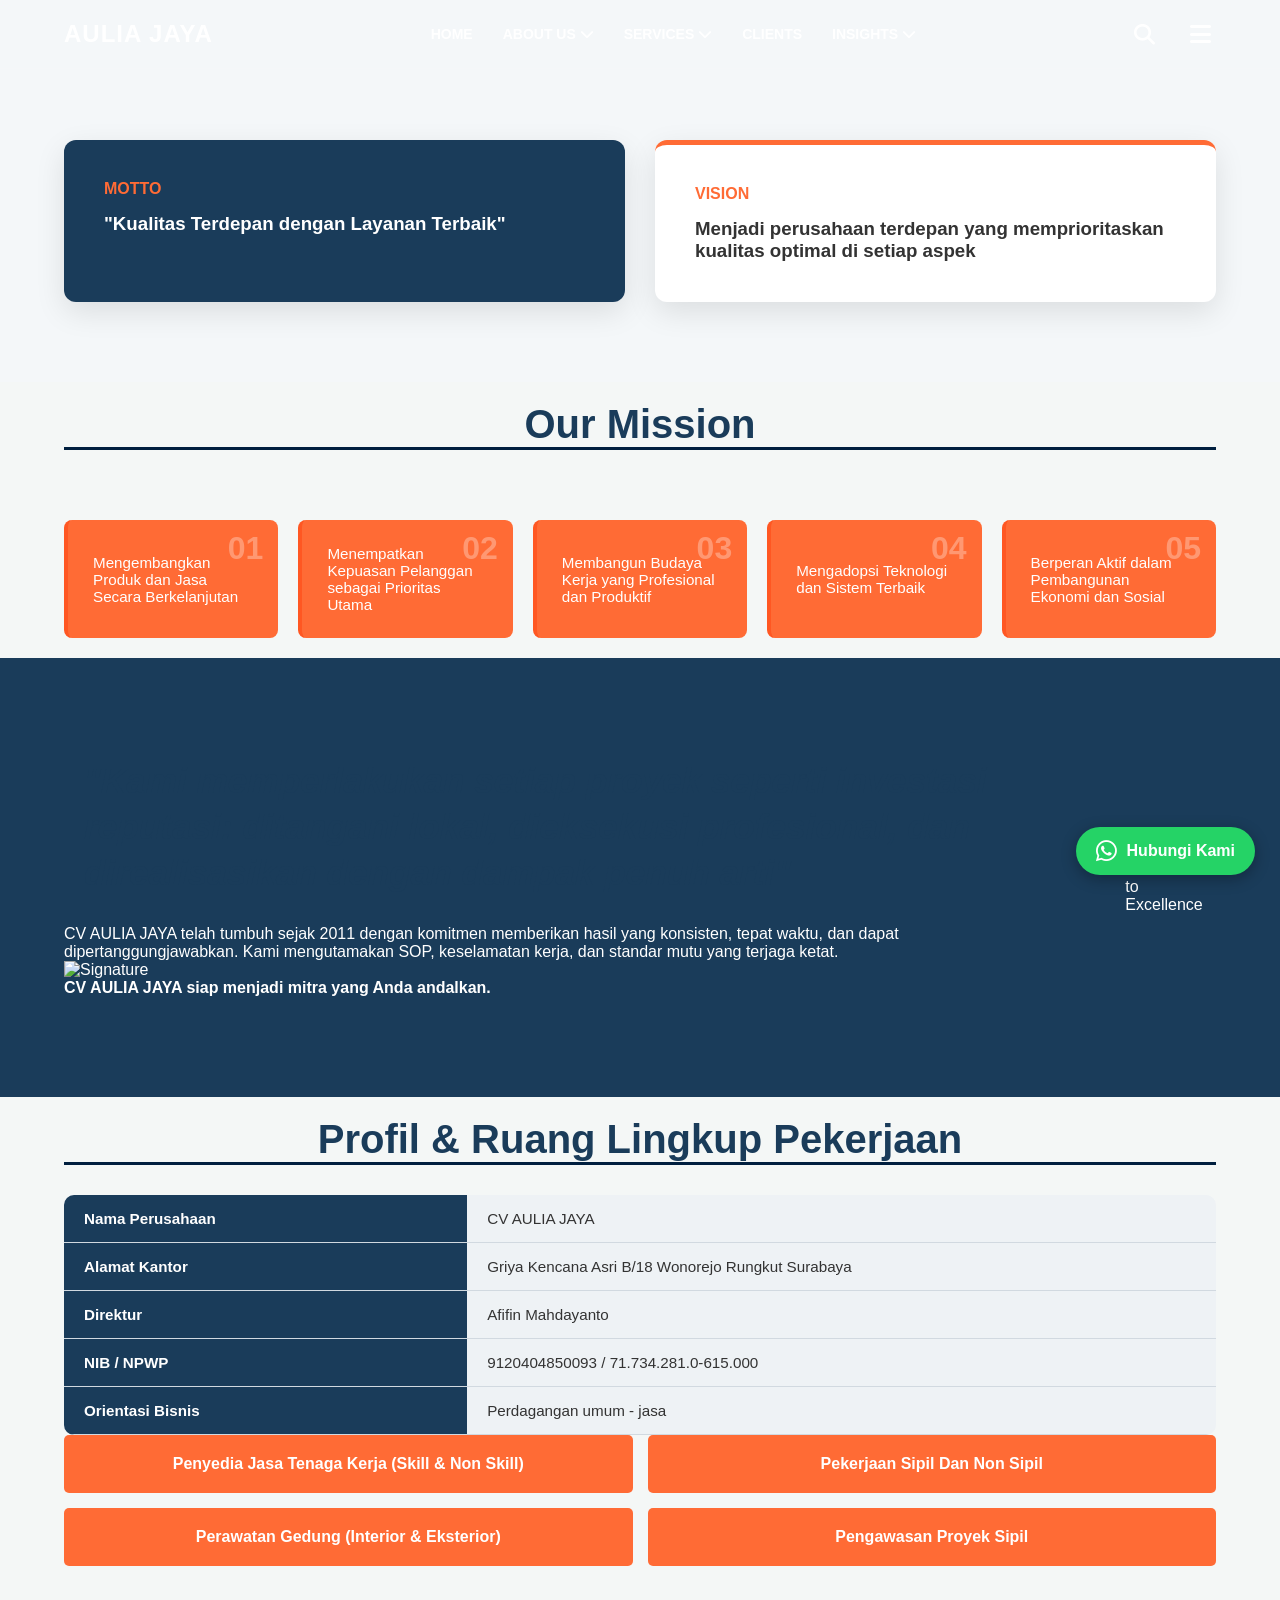
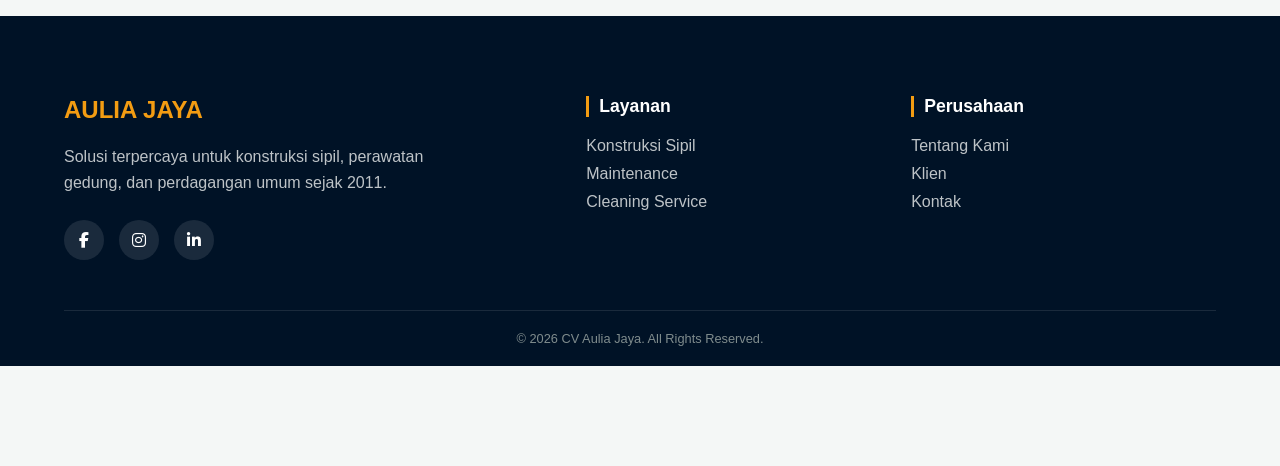
==== commit d9887060: "PERBAIKAN" ====
--- a/about.html
+++ b/about.html
@@ -14,9 +14,10 @@
       href="https://cdn.jsdelivr.net/npm/swiper@11/swiper-bundle.min.css"
     />
   </head>
-  <body>
+  <body class="inner-page">
     <!-- NAVBAR -->
-    <nav class="navbar">
+    <!-- NAVBAR -->
+    <nav class="navbar" id="solid-navbar">
       <div class="logo">AULIA JAYA</div>
       <ul class="nav-menu">
         <li><a href="index.html">HOME</a></li>
@@ -35,20 +36,20 @@
           ></a>
           <div class="dropdown-content">
             <a href="civil.html">Civil Construction</a>
-            <a href="#cleaning">Cleaning Service</a>
-            <a href="#maintenance">Building Maintenance</a>
-            <a href="#trading">General Trading</a>
+            <a href="cleaning.html">Cleaning Service</a>
+            <a href="building.html">Building Maintenance</a>
+            <a href="general.html">General Trading</a>
           </div>
         </li>
-        <li><a href="#portfolio">CLIENTS</a></li>
+        <li><a href="clients.html">CLIENTS</a></li>
         <li class="dropdown">
           <a href="javascript:void(0)" class="dropbtn"
             >INSIGHTS <i class="fa-solid fa-chevron-down"></i
           ></a>
           <div class="dropdown-content">
-            <a href="#">BLOG</a>
-            <a href="#">RISET</a>
-            <a href="#">NEWS</a>
+            <a href="blog.html">BLOG</a>
+            <a href="riset.html">RISET</a>
+            <a href="news.html">NEWS</a>
           </div>
         </li>
       </ul>
@@ -87,22 +88,22 @@
             </button>
             <div class="mobile-drop-content">
               <a href="civil.html">Civil Construction</a>
-              <a href="#cleaning">Cleaning Service</a>
-              <a href="#maintenance">Building Maintenance</a>
-              <a href="#trading">General Trading</a>
-            </div>
-          </div>
-
-          <a href="#portfolio">CLIENTS</a>
+              <a href="cleaning.html">Cleaning Service</a>
+              <a href="building.html">Building Maintenance</a>
+              <a href="general.html">General Trading</a>
+            </div>
+          </div>
+
+          <a href="clients.html">CLIENTS</a>
 
           <div class="mobile-dropdown">
             <button class="mobile-dropbtn">
               INSIGHTS <i class="fa-chevron-down"></i>
             </button>
             <div class="mobile-drop-content">
-              <a href="#">BLOG</a>
-              <a href="#">RISET</a>
-              <a href="#">NEWS</a>
+              <a href="blog.html">BLOG</a>
+              <a href="riset.html">RISET</a>
+              <a href="news.html">NEWS</a>
             </div>
           </div>
 
@@ -238,48 +239,11 @@
           </div>
         </div>
       </section>
-      <footer class="modern-footer">
-        <div class="footer-top">
-          <div class="footer-info">
-            <h2 class="footer-logo">AULIA JAYA</h2>
-            <p>
-              Solusi terpercaya untuk konstruksi sipil, perawatan gedung, dan
-              perdagangan umum sejak 2011.
-            </p>
-            <div class="footer-socials">
-              <a href="#"><i class="fab fa-facebook-f"></i></a>
-              <a href="#"><i class="fab fa-instagram"></i></a>
-              <a href="#"><i class="fab fa-linkedin-in"></i></a>
-            </div>
-          </div>
-          <div class="footer-links-grid">
-            <div class="footer-group">
-              <h3>Layanan</h3>
-              <ul>
-                <li><a href="#sipil">Konstruksi Sipil</a></li>
-                <li><a href="#maintenance">Maintenance</a></li>
-                <li><a href="#cleaning">Cleaning Service</a></li>
-              </ul>
-            </div>
-            <div class="footer-group">
-              <h3>Perusahaan</h3>
-              <ul>
-                <li><a href="#about">Tentang Kami</a></li>
-                <li><a href="#portfolio">Klien</a></li>
-                <li><a href="#contact">Kontak</a></li>
-              </ul>
-            </div>
-          </div>
-        </div>
-        <div class="footer-bottom">
-          <p>&copy; 2026 CV Aulia Jaya. All Rights Reserved.</p>
-        </div>
-      </footer>
-      <a href="https://wa.me/6285135817808" class="floating-wa" target="_blank">
-        <i class="fab fa-whatsapp"></i>
-        <span>Hubungi Kami</span>
-      </a>
     </main>
+    <a href="https://wa.me/6285135817808" class="floating-wa" target="_blank">
+      <i class="fab fa-whatsapp"></i>
+      <span>Hubungi Kami</span>
+    </a>
     <!-- CONTACT -->
     <footer class="modern-footer">
       <div class="footer-top">
@@ -319,12 +283,6 @@
       </div>
     </footer>
     <!-- END CONTACT -->
-    <!-- WHATSAPP -->
-    <a href="https://wa.me/6285135817808" class="floating-wa" target="_blank">
-      <i class="fab fa-whatsapp"></i>
-      <span>Hubungi Kami</span>
-    </a>
-    <!-- END WHATSAPP -->
     <!-- JAVA SCRIPT -->
     <script src="https://cdn.jsdelivr.net/npm/swiper@11/swiper-bundle.min.js"></script>
     <script src="js/script.js"></script>
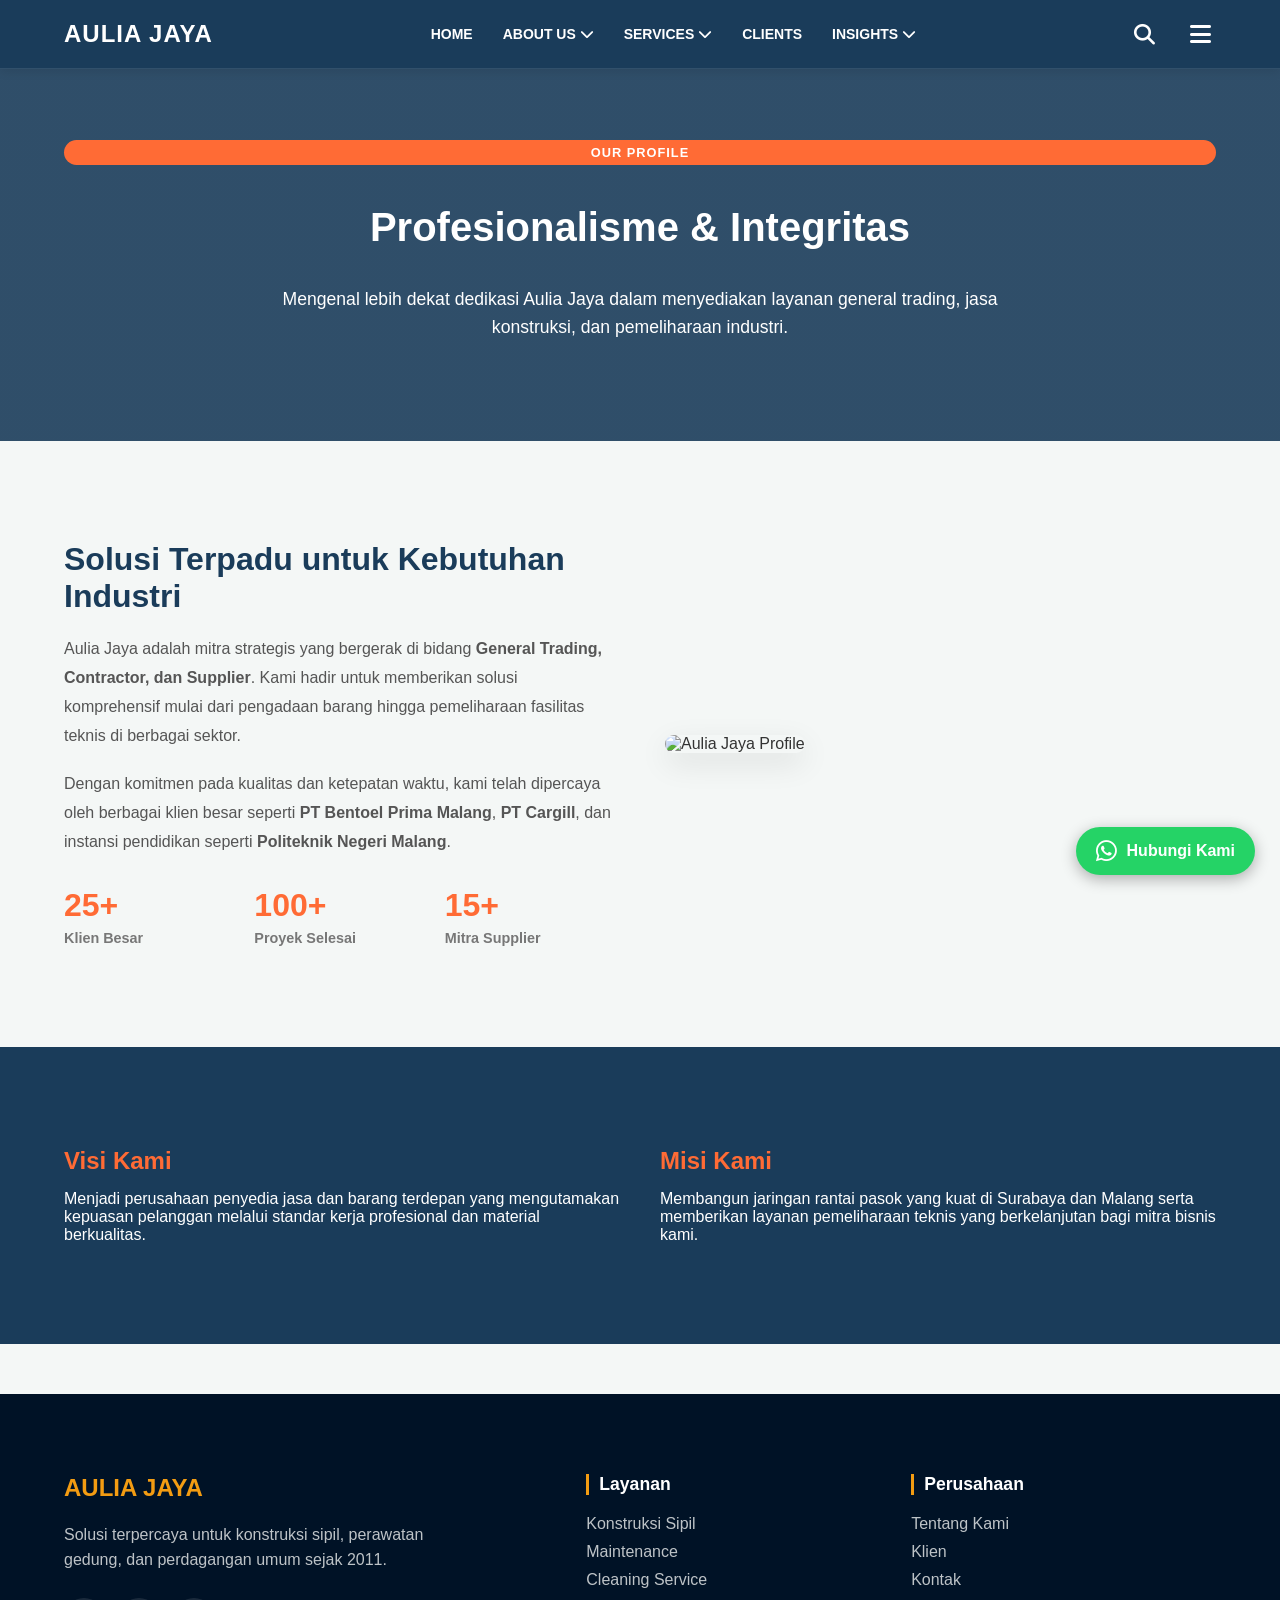
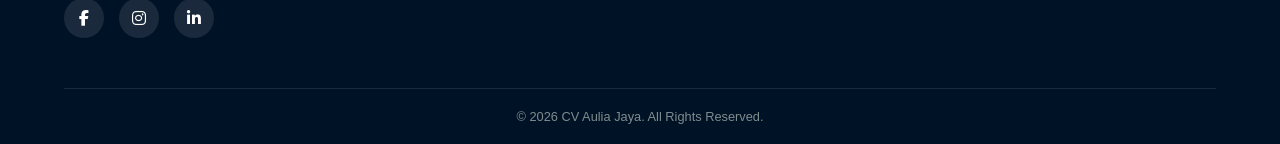
==== commit f246a984: "update" ====
--- a/about.html
+++ b/about.html
@@ -1,291 +1,220 @@
 <!doctype html>
 <html lang="id">
-  <head>
-    <meta charset="UTF-8" />
-    <meta name="viewport" content="width=device-width, initial-scale=1.0" />
-    <title>CV Aulia Jaya - Kualitas Terdepan</title>
-    <link rel="stylesheet" href="css/style.css" />
-    <link
-      rel="stylesheet"
-      href="https://cdnjs.cloudflare.com/ajax/libs/font-awesome/6.4.2/css/all.min.css"
-    />
-    <link
-      rel="stylesheet"
-      href="https://cdn.jsdelivr.net/npm/swiper@11/swiper-bundle.min.css"
-    />
-  </head>
-  <body class="inner-page">
-    <!-- NAVBAR -->
-    <!-- NAVBAR -->
-    <nav class="navbar" id="solid-navbar">
-      <div class="logo">AULIA JAYA</div>
-      <ul class="nav-menu">
-        <li><a href="index.html">HOME</a></li>
-        <li class="dropdown">
-          <a href="javascript:void(0)" class="dropbtn"
-            >ABOUT US <i class="fa-solid fa-chevron-down"></i
-          ></a>
-          <div class="dropdown-content">
+
+<head>
+  <meta charset="UTF-8" />
+  <meta name="viewport" content="width=device-width, initial-scale=1.0" />
+  <title>CV Aulia Jaya - Kualitas Terdepan</title>
+  <link rel="stylesheet" href="css/style.css" />
+  <link rel="stylesheet" href="https://cdnjs.cloudflare.com/ajax/libs/font-awesome/6.4.2/css/all.min.css" />
+  <link rel="stylesheet" href="https://cdn.jsdelivr.net/npm/swiper@11/swiper-bundle.min.css" />
+</head>
+
+<body class="inner-page">
+  <!-- NAVBAR -->
+  <!-- NAVBAR -->
+  <nav class="navbar" id="solid-navbar">
+    <div class="logo">AULIA JAYA</div>
+    <ul class="nav-menu">
+      <li><a href="index.html">HOME</a></li>
+      <li class="dropdown">
+        <a href="javascript:void(0)" class="dropbtn">ABOUT US <i class="fa-solid fa-chevron-down"></i></a>
+        <div class="dropdown-content">
+          <a href="about.html">Our Profile</a>
+          <a href="contact.html">Contact Us</a>
+        </div>
+      </li>
+      <li class="dropdown">
+        <a href="javascript:void(0)" class="dropbtn">SERVICES <i class="fa-solid fa-chevron-down"></i></a>
+        <div class="dropdown-content">
+          <a href="civil.html">Civil Construction</a>
+          <a href="cleaning.html">Cleaning Service</a>
+          <a href="building.html">Building Maintenance</a>
+          <a href="general.html">General Trading</a>
+        </div>
+      </li>
+      <li><a href="clients.html">CLIENTS</a></li>
+      <li class="dropdown">
+        <a href="javascript:void(0)" class="dropbtn">INSIGHTS <i class="fa-solid fa-chevron-down"></i></a>
+        <div class="dropdown-content">
+          <a href="blog.html">BLOG</a>
+          <a href="riset.html">RISET</a>
+          <a href="news.html">NEWS</a>
+        </div>
+      </li>
+    </ul>
+
+    <div class="nav-right-icons">
+      <div class="search-box">
+        <input type="text" id="searchInput" placeholder="Cari..." />
+        <i class="fas fa-search" id="searchIcon"></i>
+      </div>
+      <div class="hamburger-wrapper" id="hamburgerBtn">
+        <i class="fas fa-bars"></i>
+      </div>
+    </div>
+  </nav>
+  <!--END NAVBAR-->
+  <!-- SIDE OVERLAY -->
+  <div id="sideMenu" class="side-menu-overlay">
+    <a href="javascript:void(0)" class="closebtn" id="closeBtn">&times;</a>
+    <div class="side-menu-content">
+      <div class="mobile-nav">
+        <a href="index.html">HOME</a>
+
+        <div class="mobile-dropdown">
+          <button class="mobile-dropbtn">
+            ABOUT US <i class="fa-chevron-down"></i>
+          </button>
+          <div class="mobile-drop-content">
             <a href="about.html">Our Profile</a>
             <a href="contact.html">Contact Us</a>
           </div>
-        </li>
-        <li class="dropdown">
-          <a href="javascript:void(0)" class="dropbtn"
-            >SERVICES <i class="fa-solid fa-chevron-down"></i
-          ></a>
-          <div class="dropdown-content">
+        </div>
+
+        <div class="mobile-dropdown">
+          <button class="mobile-dropbtn">
+            SERVICES <i class="fa-chevron-down"></i>
+          </button>
+          <div class="mobile-drop-content">
             <a href="civil.html">Civil Construction</a>
             <a href="cleaning.html">Cleaning Service</a>
             <a href="building.html">Building Maintenance</a>
             <a href="general.html">General Trading</a>
           </div>
-        </li>
-        <li><a href="clients.html">CLIENTS</a></li>
-        <li class="dropdown">
-          <a href="javascript:void(0)" class="dropbtn"
-            >INSIGHTS <i class="fa-solid fa-chevron-down"></i
-          ></a>
-          <div class="dropdown-content">
+        </div>
+
+        <a href="clients.html">CLIENTS</a>
+
+        <div class="mobile-dropdown">
+          <button class="mobile-dropbtn">
+            INSIGHTS <i class="fa-chevron-down"></i>
+          </button>
+          <div class="mobile-drop-content">
             <a href="blog.html">BLOG</a>
             <a href="riset.html">RISET</a>
             <a href="news.html">NEWS</a>
           </div>
-        </li>
-      </ul>
-
-      <div class="nav-right-icons">
-        <div class="search-box">
-          <input type="text" id="searchInput" placeholder="Cari..." />
-          <i class="fas fa-search" id="searchIcon"></i>
-        </div>
-        <div class="hamburger-wrapper" id="hamburgerBtn">
-          <i class="fas fa-bars"></i>
-        </div>
-      </div>
-    </nav>
-    <!--END NAVBAR-->
-    <!-- SIDE OVERLAY -->
-    <div id="sideMenu" class="side-menu-overlay">
-      <a href="javascript:void(0)" class="closebtn" id="closeBtn">&times;</a>
-      <div class="side-menu-content">
-        <div class="mobile-nav">
-          <a href="index.html">HOME</a>
-
-          <div class="mobile-dropdown">
-            <button class="mobile-dropbtn">
-              ABOUT US <i class="fa-chevron-down"></i>
-            </button>
-            <div class="mobile-drop-content">
-              <a href="about.html">Our Profile</a>
-              <a href="contact.html">Contact Us</a>
-            </div>
-          </div>
-
-          <div class="mobile-dropdown">
-            <button class="mobile-dropbtn">
-              SERVICES <i class="fa-chevron-down"></i>
-            </button>
-            <div class="mobile-drop-content">
-              <a href="civil.html">Civil Construction</a>
-              <a href="cleaning.html">Cleaning Service</a>
-              <a href="building.html">Building Maintenance</a>
-              <a href="general.html">General Trading</a>
-            </div>
-          </div>
-
-          <a href="clients.html">CLIENTS</a>
-
-          <div class="mobile-dropdown">
-            <button class="mobile-dropbtn">
-              INSIGHTS <i class="fa-chevron-down"></i>
-            </button>
-            <div class="mobile-drop-content">
-              <a href="blog.html">BLOG</a>
-              <a href="riset.html">RISET</a>
-              <a href="news.html">NEWS</a>
-            </div>
-          </div>
-
-          <hr
-            style="border: 0.5px solid rgba(255, 255, 255, 0.1); margin: 15px 0"
-          />
-        </div>
-
-        <a href="#"><i class="fas fa-tachometer-alt"></i> DASHBOARD</a>
-        <a href="#"><i class="fas fa-graduation-cap"></i> E-LEARNING</a>
-      </div>
-    </div>
-    <!-- END OVERLAY -->
-    <!-- HERO SECTION -->
-    <main>
-      <section class="about-hero-section">
-        <div class="container">
-          <div class="goals-flex">
-            <div class="goal-card dark">
-              <span class="label">MOTTO</span>
-              <h3>"Kualitas Terdepan dengan Layanan Terbaik"</h3>
-            </div>
-            <div class="goal-card light">
-              <span class="label">VISION</span>
-              <h3>
-                Menjadi perusahaan terdepan yang memprioritaskan kualitas
-                optimal di setiap aspek
-              </h3>
-            </div>
-          </div>
-        </div>
-      </section>
-
-      <section class="mission-section">
-        <div class="container">
-          <h2 class="section-title">Our Mission</h2>
-          <div class="mission-grid">
-            <div class="mission-item">
-              <span>01</span>
-              <p>Mengembangkan Produk dan Jasa Secara Berkelanjutan</p>
-            </div>
-            <div class="mission-item">
-              <span>02</span>
-              <p>Menempatkan Kepuasan Pelanggan sebagai Prioritas Utama</p>
-            </div>
-            <div class="mission-item">
-              <span>03</span>
-              <p>Membangun Budaya Kerja yang Profesional dan Produktif</p>
-            </div>
-            <div class="mission-item">
-              <span>04</span>
-              <p>Mengadopsi Teknologi dan Sistem Terbaik</p>
-            </div>
-            <div class="mission-item">
-              <span>05</span>
-              <p>Berperan Aktif dalam Pembangunan Ekonomi dan Sosial</p>
-            </div>
-          </div>
-        </div>
-      </section>
-
-      <section class="ceo-section">
-        <div class="container">
-          <div class="ceo-content">
-            <div class="ceo-text">
-              <h2 class="quote">
-                "Kami memperlakukan setiap proyek seperti investasi reputasi:
-                ditangani lokal, dieksekusi profesional, dan direalisasikan
-                dengan dampak penuh arti"
-              </h2>
-              <p>
-                CV AULIA JAYA telah tumbuh sejak 2011 dengan komitmen memberikan
-                hasil yang konsisten, tepat waktu, dan dapat
-                dipertanggungjawabkan. Kami mengutamakan SOP, keselamatan kerja,
-                dan standar mutu yang terjaga ketat.
-              </p>
-              <div class="ceo-footer">
-                <img src="signature.png" alt="Signature" class="sig" />
-                <p>
-                  <strong
-                    >CV AULIA JAYA siap menjadi mitra yang Anda
-                    andalkan.</strong
-                  >
-                </p>
+        </div>
+
+        <hr style="border: 0.5px solid rgba(255, 255, 255, 0.1); margin: 15px 0" />
+      </div>
+
+      <a href="#"><i class="fas fa-tachometer-alt"></i> DASHBOARD</a>
+      <a href="#"><i class="fas fa-graduation-cap"></i> E-LEARNING</a>
+    </div>
+  </div>
+  <!-- END OVERLAY -->
+  <!-- HERO SECTION -->
+  <main>
+    <section class="profile-hero">
+      <div class="container text-center">
+        <span class="pre-title">Our Profile</span>
+        <h1>Profesionalisme & Integritas</h1>
+        <p>Mengenal lebih dekat dedikasi Aulia Jaya dalam menyediakan layanan general trading, jasa konstruksi, dan
+          pemeliharaan industri.</p>
+      </div>
+    </section>
+
+    <section class="profile-description section-padding">
+      <div class="container">
+        <div class="profile-flex">
+          <div class="profile-text">
+            <h2>Solusi Terpadu untuk Kebutuhan Industri</h2>
+            <p>Aulia Jaya adalah mitra strategis yang bergerak di bidang <strong>General Trading, Contractor, dan
+                Supplier</strong>. Kami hadir untuk memberikan solusi komprehensif mulai dari pengadaan barang hingga
+              pemeliharaan fasilitas teknis di berbagai sektor.</p>
+            <p>Dengan komitmen pada kualitas dan ketepatan waktu, kami telah dipercaya oleh berbagai klien besar seperti
+              <strong>PT Bentoel Prima Malang</strong>, <strong>PT Cargill</strong>, dan instansi pendidikan seperti
+              <strong>Politeknik Negeri Malang</strong>.</p>
+
+            <div class="stats-grid">
+              <div class="stat-item">
+                <h3>25+</h3>
+                <span>Klien Besar</span>
+              </div>
+              <div class="stat-item">
+                <h3>100+</h3>
+                <span>Proyek Selesai</span>
+              </div>
+              <div class="stat-item">
+                <h3>15+</h3>
+                <span>Mitra Supplier</span>
               </div>
             </div>
-            <div class="ceo-badge">
-              <i class="fas fa-award"></i>
-              <p>Commitment to Excellence</p>
-            </div>
-          </div>
-        </div>
-      </section>
-
-      <section class="profile-data-section">
-        <div class="container">
-          <h2 class="section-title">Profil & Ruang Lingkup Pekerjaan</h2>
-          <div class="profile-grid">
-            <div class="data-table">
-              <table>
-                <tr>
-                  <td>Nama Perusahaan</td>
-                  <td>CV AULIA JAYA</td>
-                </tr>
-                <tr>
-                  <td>Alamat Kantor</td>
-                  <td>Griya Kencana Asri B/18 Wonorejo Rungkut Surabaya</td>
-                </tr>
-                <tr>
-                  <td>Direktur</td>
-                  <td>Afifin Mahdayanto</td>
-                </tr>
-                <tr>
-                  <td>NIB / NPWP</td>
-                  <td>9120404850093 / 71.734.281.0-615.000</td>
-                </tr>
-                <tr>
-                  <td>Orientasi Bisnis</td>
-                  <td>Perdagangan umum - jasa</td>
-                </tr>
-              </table>
-            </div>
-            <div class="scope-gallery">
-              <div class="scope-box">
-                <p>Penyedia Jasa Tenaga Kerja (Skill & Non Skill)</p>
-              </div>
-              <div class="scope-box"><p>Pekerjaan Sipil Dan Non Sipil</p></div>
-              <div class="scope-box">
-                <p>Perawatan Gedung (Interior & Eksterior)</p>
-              </div>
-              <div class="scope-box"><p>Pengawasan Proyek Sipil</p></div>
-            </div>
-          </div>
-        </div>
-      </section>
-    </main>
-    <a href="https://wa.me/6285135817808" class="floating-wa" target="_blank">
-      <i class="fab fa-whatsapp"></i>
-      <span>Hubungi Kami</span>
-    </a>
-    <!-- CONTACT -->
-    <footer class="modern-footer">
-      <div class="footer-top">
-        <div class="footer-info">
-          <h2 class="footer-logo">AULIA JAYA</h2>
-          <p>
-            Solusi terpercaya untuk konstruksi sipil, perawatan gedung, dan
-            perdagangan umum sejak 2011.
-          </p>
-          <div class="footer-socials">
-            <a href="#"><i class="fab fa-facebook-f"></i></a>
-            <a href="#"><i class="fab fa-instagram"></i></a>
-            <a href="#"><i class="fab fa-linkedin-in"></i></a>
-          </div>
-        </div>
-        <div class="footer-links-grid">
-          <div class="footer-group">
-            <h3>Layanan</h3>
-            <ul>
-              <li><a href="#sipil">Konstruksi Sipil</a></li>
-              <li><a href="#maintenance">Maintenance</a></li>
-              <li><a href="#cleaning">Cleaning Service</a></li>
-            </ul>
-          </div>
-          <div class="footer-group">
-            <h3>Perusahaan</h3>
-            <ul>
-              <li><a href="#about">Tentang Kami</a></li>
-              <li><a href="#portfolio">Klien</a></li>
-              <li><a href="#contact">Kontak</a></li>
-            </ul>
-          </div>
-        </div>
-      </div>
-      <div class="footer-bottom">
-        <p>&copy; 2026 CV Aulia Jaya. All Rights Reserved.</p>
-      </div>
-    </footer>
-    <!-- END CONTACT -->
-    <!-- JAVA SCRIPT -->
-    <script src="https://cdn.jsdelivr.net/npm/swiper@11/swiper-bundle.min.js"></script>
-    <script src="js/script.js"></script>
-    <!-- END JAVA SCRIPT -->
-  </body>
-</html>
+          </div>
+          <div class="profile-image">
+            <img src="https://images.unsplash.com/photo-1504307651254-35680f356dfd?q=80&w=2070"
+              alt="Aulia Jaya Profile">
+          </div>
+        </div>
+      </div>
+    </section>
+
+    <section class="vision-mission section-padding bg-dark">
+      <div class="container">
+        <div class="vision-box">
+          <div class="v-item">
+            <h3>Visi Kami</h3>
+            <p>Menjadi perusahaan penyedia jasa dan barang terdepan yang mengutamakan kepuasan pelanggan melalui standar
+              kerja profesional dan material berkualitas.</p>
+          </div>
+          <div class="v-item">
+            <h3>Misi Kami</h3>
+            <p>Membangun jaringan rantai pasok yang kuat di Surabaya dan Malang serta memberikan layanan pemeliharaan
+              teknis yang berkelanjutan bagi mitra bisnis kami.</p>
+          </div>
+        </div>
+      </div>
+    </section>
+  </main>
+  <a href="https://wa.me/6285135817808" class="floating-wa" target="_blank">
+    <i class="fab fa-whatsapp"></i>
+    <span>Hubungi Kami</span>
+  </a>
+  <!-- CONTACT -->
+  <footer class="modern-footer">
+    <div class="footer-top">
+      <div class="footer-info">
+        <h2 class="footer-logo">AULIA JAYA</h2>
+        <p>
+          Solusi terpercaya untuk konstruksi sipil, perawatan gedung, dan
+          perdagangan umum sejak 2011.
+        </p>
+        <div class="footer-socials">
+          <a href="#"><i class="fab fa-facebook-f"></i></a>
+          <a href="#"><i class="fab fa-instagram"></i></a>
+          <a href="#"><i class="fab fa-linkedin-in"></i></a>
+        </div>
+      </div>
+      <div class="footer-links-grid">
+        <div class="footer-group">
+          <h3>Layanan</h3>
+          <ul>
+            <li><a href="#sipil">Konstruksi Sipil</a></li>
+            <li><a href="#maintenance">Maintenance</a></li>
+            <li><a href="#cleaning">Cleaning Service</a></li>
+          </ul>
+        </div>
+        <div class="footer-group">
+          <h3>Perusahaan</h3>
+          <ul>
+            <li><a href="#about">Tentang Kami</a></li>
+            <li><a href="#portfolio">Klien</a></li>
+            <li><a href="#contact">Kontak</a></li>
+          </ul>
+        </div>
+      </div>
+    </div>
+    <div class="footer-bottom">
+      <p>&copy; 2026 CV Aulia Jaya. All Rights Reserved.</p>
+    </div>
+  </footer>
+  <!-- END CONTACT -->
+  <!-- JAVA SCRIPT -->
+  <script src="https://cdn.jsdelivr.net/npm/swiper@11/swiper-bundle.min.js"></script>
+  <script src="js/script.js"></script>
+  <!-- END JAVA SCRIPT -->
+</body>
+
+</html>
--- a/css/style.css
+++ b/css/style.css
@@ -11,7 +11,7 @@
 
 * {
   margin: 0;
-  padding: 0;
+  padding:0;
   box-sizing: border-box;
   font-family: "Arial", sans-serif;
 }
@@ -19,7 +19,6 @@
 body {
   background-color: var(--bg-light);
   color: var(--text-dark);
-  padding-bottom: 100px;
 }
 /* END: GLOBAL STYLES */
 
@@ -38,6 +37,7 @@
   top: 0;
   left: 0;
   z-index: 2000;
+  background-color: transparent;
   border-bottom: 1px solid rgba(255, 255, 255, 0.1);
   transition: background 0.4s ease; /* Transisi halus saat scroll */
 }
@@ -393,8 +393,7 @@
    ========================================= */
 .hero {
   height: 450px;
-  background: url("https://images.unsplash.com/photo-1486406146926-c627a92ad1ab?q=80&w=2070")
-    no-repeat center center/cover;
+  background: url(../img/img.jpg) no-repeat center center/cover;
   position: relative;
 }
 
@@ -1492,8 +1491,8 @@
 
 .profile-main-grid {
   display: grid;
-  grid-template-columns: 1.1fr 1fr;
-  gap: 0;
+  grid-template-columns: 0.9fr 1.3fr;
+  gap: 30px;
   align-items: flex-start;
 }
 
@@ -1501,7 +1500,9 @@
 .company-data {
   background: var(--navy-blue);
   position: relative;
-  padding-bottom: 150px; /* Ruang untuk gambar dekorasi di bawah */
+  padding-bottom: 0;
+  grid-column: 2;
+  grid-row: 1;
 }
 
 .data-row {
@@ -1532,28 +1533,41 @@
 }
 
 .worker-image {
-  position: absolute;
-  bottom: 0;
-  left: 0;
-  width: 250px;
+  position: relative;
+  width: 100%;
+  margin-top: 0;
+  grid-row: 1 / 3;
 }
 
 .worker-image img {
   width: 100%;
+  height: auto;
   display: block;
+  border-radius: 8px;
 }
 
 /* --- GRID RUANG LINGKUP PEKERJAAN --- */
 .work-scope-grid {
   display: grid;
   grid-template-columns: 1fr 1fr;
-  grid-auto-rows: 200px;
+  gap: 20px;
+  grid-auto-rows: minmax(200px, auto);
+  grid-column: 2;
+  grid-row: 2;
 }
 
 .scope-item {
   width: 100%;
-  height: 100%;
+  min-height: 200px;
   overflow: hidden;
+  border-radius: 8px;
+}
+
+.scope-item.image-item {
+  display: flex;
+  justify-content: center;
+  align-items: center;
+  background: #eee;
 }
 
 .scope-item.image-item img {
@@ -1566,15 +1580,16 @@
   background: #f8f9fa;
   display: flex;
   align-items: center;
+  justify-content: center;
   padding: 30px;
-  text-align: left;
+  text-align: center;
 }
 
 .scope-item.text-item p {
   color: #333;
   font-size: 0.95rem;
   font-weight: 600;
-  line-height: 1.4;
+  line-height: 1.5;
 }
 /* END: PROFILE & WORK SCOPE */
 
@@ -1677,24 +1692,176 @@
    ========================================= */
 /* START: ORGANIZATION STRUCTURE */
 
-/* Responsif Mobile */
+/* Responsif Tablet (992px kebawah) */
 @media (max-width: 992px) {
   .profile-main-grid {
     grid-template-columns: 1fr;
+    gap: 30px;
   }
   .work-scope-grid {
-    grid-template-columns: 1fr; /* Jadi satu kolom di HP */
-    grid-auto-rows: auto;
-  }
-  .scope-item.image-item {
-    height: 250px;
+    grid-template-columns: 1fr 1fr;
+    gap: 20px;
+  }
+  .scope-item {
+    min-height: 180px;
+  }
+  .data-row {
+    grid-template-columns: 140px 1fr;
+  }
+  .data-row .label {
+    font-size: 0.8rem;
+    padding: 12px 15px;
+  }
+  .data-row .value {
+    font-size: 0.85rem;
+    padding: 12px 15px;
+  }
+}
+
+/* Responsif Tablet Kecil (768px kebawah) */
+@media (max-width: 768px) {
+  .profile-section {
+    padding: 40px 0;
+  }
+  .profile-container {
+    padding: 0 15px;
+  }
+  .profile-title {
+    font-size: 2rem;
+    margin-bottom: 30px;
+  }
+  .profile-main-grid {
+    grid-template-columns: 1fr;
+    gap: 20px;
+  }
+  .worker-image {
+    grid-row: auto;
+    margin-bottom: 10px;
+  }
+  .company-data {
+    grid-column: 1;
+    grid-row: auto;
+  }
+  .work-scope-grid {
+    grid-template-columns: 1fr;
+    gap: 15px;
+    grid-column: 1;
+    grid-row: auto;
+  }
+  .scope-item {
+    min-height: 150px;
+  }
+  .scope-item.text-item {
+    padding: 20px;
+  }
+  .scope-item.text-item p {
+    font-size: 0.9rem;
   }
   .data-row {
     grid-template-columns: 1fr;
   }
   .data-row .label {
     border-right: none;
-    padding: 10px 20px;
+    border-bottom: 2px solid rgba(255,255,255,0.2);
+    padding: 12px 15px;
+    font-size: 0.8rem;
+  }
+  .data-row .value {
+    padding: 12px 15px;
+    font-size: 0.85rem;
+  }
+  .worker-image {
+    margin-top: 20px;
+  }
+  .worker-image img {
+    max-width: 80%;
+  }
+}
+
+/* Responsif Mobile (600px kebawah) */
+@media (max-width: 600px) {
+  .profile-section {
+    padding: 30px 0;
+  }
+  .profile-container {
+    padding: 0 12px;
+  }
+  .profile-title {
+    font-size: 1.5rem;
+    margin-bottom: 20px;
+  }
+  .work-scope-grid {
+    grid-template-columns: 1fr;
+    gap: 12px;
+  }
+  .scope-item {
+    min-height: 120px;
+  }
+  .scope-item.text-item {
+    padding: 15px;
+  }
+  .scope-item.text-item p {
+    font-size: 0.85rem;
+  }
+  .data-row {
+    grid-template-columns: 1fr;
+    margin-bottom: 1px;
+  }
+  .data-row .label {
+    padding: 10px 12px;
+    font-size: 0.75rem;
+    background: #1a3c5a !important;
+  }
+  .data-row .value {
+    padding: 10px 12px;
+    font-size: 0.8rem;
+  }
+  .worker-image {
+    margin-top: 0;
+    margin-bottom: 15px;
+    grid-row: auto;
+  }
+  .worker-image img {
+    max-width: 100%;
+  }
+}
+
+/* Responsif Mobile Kecil (480px kebawah) */
+@media (max-width: 480px) {
+  .profile-section {
+    padding: 20px 0;
+  }
+  .profile-container {
+    padding: 0 10px;
+  }
+  .profile-title {
+    font-size: 1.3rem;
+    margin-bottom: 15px;
+  }
+  .work-scope-grid {
+    grid-template-columns: 1fr;
+    gap: 10px;
+  }
+  .scope-item {
+    min-height: 100px;
+  }
+  .scope-item.text-item {
+    padding: 12px;
+  }
+  .scope-item.text-item p {
+    font-size: 0.8rem;
+    font-weight: 500;
+  }
+  .data-row {
+    grid-template-columns: 1fr;
+  }
+  .data-row .label {
+    padding: 8px 10px;
+    font-size: 0.7rem;
+  }
+  .data-row .value {
+    padding: 8px 10px;
+    font-size: 0.75rem;
   }
 }
 
@@ -2076,7 +2243,7 @@
 .service-hero {
   background:
     linear-gradient(rgba(26, 60, 90, 0.8), rgba(26, 60, 90, 0.8)),
-    url("hero-construct.jpg");
+    url("../img/img.jpg");
   background-size: cover;
   padding: 150px 0 80px;
   color: white;
@@ -2239,12 +2406,941 @@
 }
 /* END: PARTNERS SLIDER */
 
-/* =========================================
-   18. NAVBAR HOME PAGE FINAL STYLES
-   ========================================= */
-/* START: NAVBAR HOME PAGE */
-/* END: NAVBAR HOME PAGE */
-
-/* =========================================
-   END OF STYLESHEET
-   ========================================= */
+/* NAVBAR NO TRANSPARAN */
+/* --- SETTINGAN NAVBAR GLOBAL (SEMUA HALAMAN MELAYANG) --- */
+.navbar {
+  position: fixed; /* Membuat navbar melayang di semua halaman */
+  top: 0;
+  width: 100%;
+  z-index: 1000;
+  padding: 15px 5%;
+  transition: all 0.3s ease;
+}
+
+/* --- KHUSUS HALAMAN HOME --- */
+/* Awalnya transparan */
+.home-page .navbar {
+  background-color: transparent;
+}
+
+/* Berubah warna saat scroll di Home */
+.home-page .navbar.scrolled {
+  background-color: #1a3c5a !important; /* Biru Brand */
+}
+
+/* --- KHUSUS HALAMAN SELAIN HOME (CONTACT, ABOUT, DLL) --- */
+/* Langsung Berwarna Solid & Tetap Melayang */
+.inner-page .navbar {
+  background-color: #1a3c5a !important; /* Langsung berwarna solid */
+  box-shadow: 0 2px 10px rgba(0, 0, 0, 0.1);
+}
+
+/* --- KOMPENSASI KONTEN --- */
+
+/* CLEANING SERVIS */
+/* --- Global Styles for Sections --- */
+.section-padding {
+  padding: 80px 0;
+}
+.section-title {
+  font-size: 2.5rem;
+  font-weight: 700;
+  color: #1a3c5a; /* Biru brand Anda */
+  text-align: center;
+  margin-bottom: 20px;
+}
+.section-subtitle {
+  font-size: 1.1rem;
+  color: #666;
+  text-align: center;
+  margin-bottom: 60px;
+  max-width: 700px;
+  margin-left: auto;
+  margin-right: auto;
+}
+.text-white {
+  color: #fff !important;
+}
+.bg-light {
+  background-color: #f8fbfd; /* Latar belakang abu-abu sangat muda */
+}
+
+/* --- Hero Section Cleaning Service --- */
+.cleaning-hero {
+  background:
+    linear-gradient(rgba(0, 0, 0, 0.6), rgba(0, 0, 0, 0.6)),
+    url("../img/img1.jpeg") no-repeat center center;
+  background-size: cover;
+  color: #fff;
+  padding: 150px 0; /* Tinggi hero section */
+  display: flex;
+  align-items: center;
+  justify-content: center;
+  text-align: center;
+  position: relative; /* Penting untuk z-index jika navbar fixed */
+  z-index: 1; /* Di bawah navbar */
+}
+.cleaning-hero h1 {
+  font-size: 3.8rem;
+  margin-bottom: 20px;
+  font-weight: 800;
+  line-height: 1.2;
+}
+.cleaning-hero p {
+  font-size: 1.3rem;
+  margin-bottom: 40px;
+  max-width: 800px;
+  margin-left: auto;
+  margin-right: auto;
+}
+
+/* --- Button Styling --- */
+.btn {
+  display: inline-flex;
+  align-items: center;
+  padding: 15px 35px;
+  border-radius: 50px;
+  text-decoration: none;
+  font-weight: 600;
+  transition: all 0.3s ease;
+  border: 2px solid transparent;
+}
+.btn-primary {
+  background-color: #ff6b35; /* Oranye brand Anda */
+  color: #fff;
+}
+.btn-primary:hover {
+  background-color: #e65a29;
+  transform: translateY(-3px);
+}
+.btn-secondary {
+  background-color: #fff;
+  color: #1a3c5a;
+  border-color: #fff;
+}
+.btn-secondary:hover {
+  background-color: transparent;
+  color: #fff;
+  border-color: #fff;
+  transform: translateY(-3px);
+}
+.btn i {
+  margin-left: 10px;
+}
+
+/* --- Why Choose Us Section --- */
+.why-choose-us-cleaning {
+  background-color: #ffffff;
+}
+.features-grid {
+  display: grid;
+  grid-template-columns: repeat(auto-fit, minmax(250px, 1fr));
+  gap: 30px;
+  margin-top: 50px;
+}
+.feature-item {
+  text-align: center;
+  padding: 30px;
+  background: #fdfdfd;
+  border-radius: 10px;
+  box-shadow: 0 5px 20px rgba(0, 0, 0, 0.05);
+  transition: all 0.3s ease;
+}
+.feature-item:hover {
+  transform: translateY(-10px);
+  box-shadow: 0 8px 30px rgba(0, 0, 0, 0.1);
+}
+.feature-item .icon-large {
+  font-size: 3.5rem;
+  color: #ff6b35; /* Oranye brand Anda */
+  margin-bottom: 25px;
+}
+.feature-item h3 {
+  font-size: 1.5rem;
+  color: #1a3c5a;
+  margin-bottom: 15px;
+}
+.feature-item p {
+  font-size: 1rem;
+  color: #777;
+  line-height: 1.6;
+}
+
+/* --- Cleaning Types Section --- */
+.cleaning-types {
+  background-color: #f0f4f8; /* Latar belakang abu-abu muda */
+}
+.services-grid {
+  display: grid;
+  grid-template-columns: repeat(auto-fit, minmax(280px, 1fr));
+  gap: 30px;
+  margin-top: 50px;
+}
+.service-card-cleaning {
+  background: #fff;
+  border-radius: 10px;
+  padding: 35px;
+  text-align: center;
+  box-shadow: 0 5px 20px rgba(0, 0, 0, 0.07);
+  transition: all 0.3s ease;
+}
+.service-card-cleaning:hover {
+  transform: translateY(-8px);
+  box-shadow: 0 10px 30px rgba(0, 0, 0, 0.12);
+}
+.service-icon-cleaning {
+  font-size: 3.2rem;
+  color: #1a3c5a; /* Biru brand Anda */
+  margin-bottom: 25px;
+}
+.service-card-cleaning h3 {
+  font-size: 1.6rem;
+  color: #1a3c5a;
+  margin-bottom: 15px;
+}
+.service-card-cleaning p {
+  font-size: 1rem;
+  color: #666;
+  line-height: 1.6;
+}
+
+/* --- Call to Action Cleaning --- */
+.cta-cleaning {
+  background:
+    linear-gradient(rgba(26, 60, 90, 0.8), rgba(26, 60, 90, 0.8)),
+    url("../img/img2.jpeg") no-repeat center center;
+  background-size: cover;
+  padding: 100px 0;
+  color: #fff;
+}
+.cta-cleaning .section-title {
+  font-size: 2.8rem;
+  color: #fff;
+  margin-bottom: 20px;
+}
+.cta-cleaning p {
+  font-size: 1.2rem;
+  margin-bottom: 40px;
+}
+
+/* --- Responsive Adjustments (penting agar tampilan bagus di HP) --- */
+@media (max-width: 992px) {
+  .cleaning-hero h1 {
+    font-size: 3rem;
+  }
+  .cleaning-hero p {
+    font-size: 1.1rem;
+  }
+  .section-title {
+    font-size: 2rem;
+  }
+  .section-subtitle {
+    font-size: 1rem;
+    margin-bottom: 40px;
+  }
+  .cta-cleaning .section-title {
+    font-size: 2.2rem;
+  }
+}
+
+@media (max-width: 768px) {
+  .cleaning-hero {
+    padding: 120px 0;
+  }
+  .cleaning-hero h1 {
+    font-size: 2.5rem;
+  }
+  .cleaning-hero p {
+    font-size: 1rem;
+  }
+  .features-grid,
+  .services-grid {
+    grid-template-columns: 1fr; /* Satu kolom di HP */
+  }
+  .feature-item,
+  .service-card-cleaning {
+    padding: 25px;
+  }
+  .feature-item .icon-large,
+  .service-icon-cleaning {
+    font-size: 3rem;
+    margin-bottom: 20px;
+  }
+  .btn {
+    padding: 12px 25px;
+    font-size: 0.9rem;
+  }
+  .section-padding {
+    padding: 60px 0;
+  }
+  .cta-cleaning .section-title {
+    font-size: 1.8rem;
+  }
+  .cta-cleaning p {
+    font-size: 1rem;
+  }
+}
+/* BUILDING MAINTENANCE SERVICE */
+.detail-grid {
+  display: grid;
+  grid-template-columns: 1fr 1fr;
+  gap: 50px;
+  align-items: center;
+}
+
+.detail-grid.invert {
+  direction: rtl; /* Membalik posisi teks dan gambar */
+}
+
+.detail-grid.invert .detail-text {
+  direction: ltr; /* Mengembalikan arah teks agar tidak rata kanan */
+}
+
+.detail-image img {
+  width: 100%;
+  border-radius: 15px;
+  box-shadow: 20px 20px 0px #ff6b35; /* Aksen kotak oranye di belakang gambar */
+}
+
+.detail-text h2 {
+  color: #1a3c5a;
+  font-size: 2.2rem;
+  margin-bottom: 20px;
+}
+
+.scope-work {
+  margin-top: 30px;
+}
+
+.scope-work h3 {
+  font-size: 1.3rem;
+  color: #333;
+  margin-bottom: 15px;
+}
+
+.scope-work ul {
+  list-style: none;
+  padding: 0;
+}
+
+.scope-work ul li {
+  margin-bottom: 12px;
+  display: flex;
+  align-items: flex-start;
+}
+
+.scope-work ul li i {
+  color: #ff6b35;
+  margin-right: 15px;
+  margin-top: 5px;
+}
+
+/* Responsive untuk HP */
+@media (max-width: 768px) {
+  .detail-grid,
+  .detail-grid.invert {
+    grid-template-columns: 1fr;
+    direction: ltr;
+  }
+  .detail-image img {
+    box-shadow: 10px 10px 0px #ff6b35;
+  }
+}
+/* GENERAL CLEANING SERVICE */
+.divider {
+  margin: 60px 0;
+  border: 0;
+  border-top: 1px solid #eee;
+}
+
+.trading-features {
+  margin-top: 40px;
+}
+
+.trading-features h2 {
+  margin-bottom: 50px;
+  color: #1a3c5a;
+}
+
+.features-grid {
+  display: grid;
+  grid-template-columns: repeat(auto-fit, minmax(280px, 1fr));
+  gap: 30px;
+}
+
+.feature-card {
+  text-align: center;
+  padding: 40px 20px;
+  background: #fff;
+  border-radius: 12px;
+  box-shadow: 0 10px 30px rgba(0, 0, 0, 0.03);
+  border: 1px solid #f1f1f1;
+  transition: 0.3s;
+}
+
+.feature-card:hover {
+  border-color: #ff6b35;
+  transform: translateY(-5px);
+}
+
+.feature-card i {
+  font-size: 2.5rem;
+  color: #ff6b35;
+  margin-bottom: 20px;
+}
+
+.feature-card h4 {
+  color: #1a3c5a;
+  margin-bottom: 15px;
+  font-size: 1.2rem;
+}
+
+.feature-card p {
+  color: #777;
+  font-size: 0.95rem;
+  line-height: 1.6;
+}
+/* CLIENTS SERVIS */
+/* --- Clients Logo Grid --- */
+.logo-showcase {
+  display: grid;
+  grid-template-columns: repeat(auto-fill, minmax(180px, 1fr));
+  gap: 20px;
+  margin-bottom: 80px;
+}
+
+.client-card {
+  background: #fff;
+  padding: 25px;
+  text-align: center;
+  border: 1px solid #eee;
+  border-radius: 8px;
+  transition: 0.3s;
+}
+
+.client-card:hover {
+  box-shadow: 0 10px 20px rgba(0, 0, 0, 0.05);
+  transform: translateY(-5px);
+}
+
+.client-card img {
+  max-width: 100px;
+  height: auto;
+  margin-bottom: 15px;
+  filter: grayscale(100%);
+  opacity: 0.7;
+  transition: 0.3s;
+}
+
+.client-card:hover img {
+  filter: grayscale(0%);
+  opacity: 1;
+}
+
+.client-card span {
+  display: block;
+  font-size: 0.85rem;
+  color: #666;
+  font-weight: 500;
+}
+
+/* --- Project History Styling --- */
+.history-header {
+  border-top: 2px solid #f0f0f0;
+  padding-top: 50px;
+  margin-bottom: 40px;
+}
+
+.client-project-group {
+  background: #fff;
+  border-radius: 12px;
+  margin-bottom: 40px;
+  overflow: hidden;
+  box-shadow: 0 4px 15px rgba(0, 0, 0, 0.05);
+}
+
+.client-info {
+  background: #1a3c5a; /* Warna Navy sesuai Brand */
+  color: white;
+  padding: 20px 30px;
+  display: flex;
+  align-items: center;
+  gap: 20px;
+}
+
+.client-info img {
+  width: 50px;
+  height: 50px;
+  background: #fff;
+  padding: 5px;
+  border-radius: 5px;
+}
+
+.client-info h3 {
+  font-size: 1.2rem;
+  margin: 0;
+}
+
+.project-table {
+  width: 100%;
+  border-collapse: collapse;
+}
+
+.project-table th {
+  background: #f8f9fa;
+  text-align: left;
+  padding: 15px 30px;
+  font-size: 0.9rem;
+  color: #888;
+}
+
+.project-table td {
+  padding: 15px 30px;
+  border-top: 1px solid #f0f0f0;
+  font-size: 0.95rem;
+  color: #444;
+}
+
+.project-table tr:nth-child(even) {
+  background: #fafafa;
+}
+
+/* Responsive */
+@media (max-width: 768px) {
+  .client-info {
+    flex-direction: column;
+    text-align: center;
+  }
+  .project-table th,
+  .project-table td {
+    padding: 12px 15px;
+  }
+}
+/* BLOG */
+/* --- Blog Styles --- */
+.blog-hero {
+    background: linear-gradient(rgba(26, 60, 90, 0.85), rgba(26, 60, 90, 0.85)), 
+                url('https://images.unsplash.com/photo-1497366216548-37526070297c?q=80&w=2069');
+    background-size: cover;
+    padding: 120px 0 80px;
+    text-align: center;
+    color: white;
+}
+
+.pre-title {
+    display: inline-block;
+    background: #ff6b35;
+    padding: 4px 15px;
+    border-radius: 50px;
+    font-size: 0.8rem;
+    font-weight: 700;
+    margin-bottom: 20px;
+    letter-spacing: 1px;
+}
+
+/* --- Featured Article Long --- */
+.blog-featured-long {
+    display: flex;
+    flex-direction: column;
+    background: #fff;
+    border-radius: 20px;
+    overflow: hidden;
+    box-shadow: 0 20px 40px rgba(0,0,0,0.06);
+    margin-bottom: 60px;
+}
+
+.featured-image-wrapper {
+    height: 450px;
+}
+
+.featured-image-wrapper img {
+    width: 100%;
+    height: 100%;
+    object-fit: cover;
+}
+
+.featured-text-content {
+    padding: 50px;
+}
+
+.post-meta {
+    margin-bottom: 15px;
+    display: flex;
+    gap: 20px;
+}
+
+.post-date { color: #888; font-size: 0.9rem; }
+.post-cat { color: #ff6b35; font-weight: 700; font-size: 0.9rem; text-transform: uppercase; }
+
+.featured-text-content h2 {
+    font-size: 2.5rem;
+    color: #1a3c5a;
+    margin-bottom: 20px;
+    line-height: 1.2;
+}
+
+.featured-text-content p {
+    font-size: 1.1rem;
+    color: #555;
+    line-height: 1.8;
+    margin-bottom: 20px;
+}
+
+.btn-continue {
+    display: inline-block;
+    margin-top: 10px;
+    font-weight: 700;
+    color: #1a3c5a;
+    text-decoration: none;
+    border-bottom: 2px solid #ff6b35;
+    padding-bottom: 5px;
+    transition: 0.3s;
+}
+
+.btn-continue:hover { color: #ff6b35; padding-left: 10px; }
+
+/* --- Grid Section --- */
+.blog-extended-grid {
+    display: grid;
+    grid-template-columns: repeat(auto-fit, minmax(350px, 1fr));
+    gap: 40px;
+}
+
+.post-card {
+    background: #fff;
+    border-radius: 15px;
+    overflow: hidden;
+    transition: 0.3s;
+    border: 1px solid #f0f0f0;
+}
+
+.post-card:hover {
+    transform: translateY(-10px);
+    box-shadow: 0 15px 30px rgba(0,0,0,0.1);
+}
+
+.post-img img {
+    width: 100%;
+    height: 240px;
+    object-fit: cover;
+}
+
+.post-body {
+    padding: 30px;
+}
+
+.post-body h3 {
+    font-size: 1.4rem;
+    color: #1a3c5a;
+    margin: 15px 0;
+    line-height: 1.4;
+}
+
+.post-body p {
+    color: #666;
+    font-size: 0.95rem;
+    line-height: 1.6;
+    margin-bottom: 20px;
+}
+
+.link-more {
+    color: #ff6b35;
+    font-weight: 700;
+    text-decoration: none;
+}
+
+/* --- Responsive --- */
+@media (max-width: 768px) {
+    .featured-text-content { padding: 30px; }
+    .featured-text-content h2 { font-size: 1.8rem; }
+    .featured-image-wrapper { height: 250px; }
+}
+/* RISET */
+/* --- HERO SECTION (UNIVERSAL) --- */
+.research-hero, .profile-hero, .blog-hero {
+    margin-top: 0 !important; /* Memaksa menempel ke navbar */
+    padding: 120px 0 80px;
+    background: linear-gradient(rgba(26, 60, 90, 0.9), rgba(26, 60, 90, 0.9)), 
+                url('https://images.unsplash.com/photo-1486406146926-c627a92ad1ab?q=80&w=2070');
+    background-size: cover;
+    background-position: center;
+    color: white;
+    text-align: center;
+}
+
+.pre-title {
+    display: inline-block;
+    background: #ff6b35; /* Warna Oranye Aulia Jaya */
+    padding: 5px 15px;
+    border-radius: 50px;
+    font-size: 0.8rem;
+    font-weight: 700;
+    margin-bottom: 20px;
+    text-transform: uppercase;
+}
+
+/* --- CONTENT STYLES --- */
+.research-layout {
+    display: grid;
+    grid-template-columns: 1fr 1fr;
+    gap: 50px;
+    align-items: center;
+}
+
+.res-image-box img {
+    width: 100%;
+    border-radius: 15px;
+    box-shadow: 0 15px 35px rgba(0,0,0,0.1);
+}
+
+.res-feature-list {
+    list-style: none;
+    margin-top: 25px;
+}
+
+.res-feature-list li {
+    margin-bottom: 20px;
+    padding-left: 30px;
+    position: relative;
+    color: #555;
+    line-height: 1.7;
+}
+
+.res-feature-list li::before {
+    content: "\f058"; /* FontAwesome Check Circle */
+    font-family: "Font Awesome 5 Free";
+    font-weight: 900;
+    position: absolute;
+    left: 0;
+    color: #ff6b35;
+}
+
+/* --- SECTOR GRID --- */
+.bg-navy { background-color: #1a3c5a; }
+.light-text { color: white; margin-bottom: 40px; }
+
+.sector-grid {
+    display: grid;
+    grid-template-columns: repeat(auto-fit, minmax(280px, 1fr));
+    gap: 30px;
+}
+
+.sector-item {
+    background: rgba(255,255,255,0.05);
+    padding: 40px;
+    border-radius: 12px;
+    text-align: center;
+    color: white;
+    transition: 0.3s;
+}
+
+.sector-item:hover {
+    background: rgba(255,255,255,0.1);
+    transform: translateY(-10px);
+}
+
+.sector-item i {
+    font-size: 2.5rem;
+    color: #ff6b35;
+    margin-bottom: 20px;
+}
+
+.sector-item h3 { margin-bottom: 15px; }
+.sector-item p { font-size: 0.9rem; opacity: 0.8; }
+
+/* --- RESPONSIVE --- */
+@media (max-width: 992px) {
+    .research-layout { grid-template-columns: 1fr; }
+    .res-image-box { order: 2; }
+    .res-text-box { order: 1; }
+}
+
+.bg-light { background-color: #f8f9fa; }
+/* --- HERO NEWS --- */
+.news-hero {
+    margin-top: 0 !important;
+    padding: 120px 0 80px;
+    background: linear-gradient(rgba(26, 60, 90, 0.9), rgba(26, 60, 90, 0.9)), 
+                url('https://images.unsplash.com/photo-1504307651254-35680f356dfd?q=80&w=2070');
+    background-size: cover;
+    background-position: center;
+    color: white;
+}
+
+.pre-title {
+    display: inline-block;
+    background: #ff6b35; /* Oranye Aulia Jaya */
+    padding: 5px 15px;
+    border-radius: 50px;
+    font-size: 0.8rem;
+    font-weight: 700;
+    margin-bottom: 20px;
+}
+
+  
+
+/* --- FEATURED CARD --- */
+.news-featured-card {
+    display: grid;
+    grid-template-columns: 1.2fr 1fr;
+    background: #fff;
+    border-radius: 15px;
+    overflow: hidden;
+    box-shadow: 0 15px 40px rgba(0,0,0,0.08);
+    margin-bottom: 60px;
+}
+
+.news-feat-img img { width: 100%; height: 100%; object-fit: cover; }
+.news-feat-body { padding: 50px; }
+.post-meta { margin-bottom: 15px; display: flex; gap: 15px; font-size: 0.85rem; }
+.tag { color: #ff6b35; font-weight: 700; text-transform: uppercase; }
+
+.news-feat-body h2 { font-size: 2rem; color: #1a3c5a; margin-bottom: 20px; }
+.read-more { color: #1a3c5a; text-decoration: none; font-weight: 700; margin-top: 20px; display: block; }
+
+/* --- NEWS GRID --- */
+.news-grid {
+    display: grid;
+    grid-template-columns: repeat(auto-fit, minmax(320px, 1fr));
+    gap: 30px;
+}
+
+.news-item {
+    background: white;
+    border-radius: 12px;
+    overflow: hidden;
+    box-shadow: 0 5px 15px rgba(0,0,0,0.05);
+    transition: 0.3s;
+    border: 1px solid #f0f0f0;
+}
+
+.news-item:hover { transform: translateY(-10px); }
+.news-item-img img { width: 100%; height: 220px; object-fit: cover; }
+.news-item-body { padding: 25px; }
+.news-item-body h3 { font-size: 1.2rem; color: #1a3c5a; margin: 15px 0; }
+.btn-text { color: #ff6b35; text-decoration: none; font-weight: 700; font-size: 0.9rem; }
+
+/* --- RESPONSIVE --- */
+@media (max-width: 992px) {
+    .news-featured-card { grid-template-columns: 1fr; }
+    .news-feat-body { padding: 30px; }
+}
+/* Selektor ini berlaku untuk semua section hero di berbagai halaman */
+.news-hero, 
+.research-hero, 
+.profile-hero, 
+.blog-hero {
+    display: flex;             /* Mengaktifkan mode flex */
+    flex-direction: column;    /* Menyusun elemen ke bawah */
+    justify-content: center;   /* Mengetengahkan secara vertikal */
+    align-items: center;       /* Mengetengahkan secara horizontal */
+    text-align: center;        /* Mengetengahkan teks di dalam elemen */
+    min-height: 400px;         /* Memberi tinggi minimal agar posisi tengah terlihat jelas */
+    margin-top: 0 !important;
+    padding: 0 20px;           /* Memberi jarak aman di layar HP */
+}
+
+/* Mengatur lebar paragraf agar tidak terlalu lebar ke samping */
+.news-hero p, 
+.research-hero p, 
+.profile-hero p, 
+.blog-hero p {
+    max-width: 800px;          /* Membatasi lebar agar teks enak dibaca */
+    margin-left: auto;         /* Kombinasi auto kiri-kanan untuk posisi tengah */
+    margin-right: auto;
+    font-size: 1.1rem;
+    line-height: 1.6;
+}
+
+/* Mengatur jarak bawah H1 */
+.news-hero h1, 
+.research-hero h1, 
+.profile-hero h1, 
+.blog-hero h1 {
+    font-size: 2.5rem;         /* Ukuran judul besar */
+    margin-bottom: 15px;       /* Jarak ke paragraf di bawahnya */
+}
+/* OUR PROFIL */
+/* --- PROFILE HERO (MENYATU DENGAN NAVBAR) --- */
+.profile-hero {
+    margin-top: 0 !important;
+    padding: 120px 0 80px;
+    background: linear-gradient(rgba(26, 60, 90, 0.9), rgba(26, 60, 90, 0.9)), 
+                url('https://images.unsplash.com/photo-1497366216548-37526070297c?q=80&w=2069');
+    background-size: cover;
+    background-position: center;
+    color: white;
+    text-align: center;
+}
+
+/* --- PROFILE CONTENT --- */
+.profile-flex {
+    display: grid;
+    grid-template-columns: 1fr 1fr;
+    gap: 50px;
+    align-items: center;
+}
+
+.profile-text h2 {
+    font-size: 2rem;
+    color: #1a3c5a;
+    margin-bottom: 20px;
+}
+
+.profile-text p {
+    color: #555;
+    line-height: 1.8;
+    margin-bottom: 20px;
+}
+
+.profile-image img {
+    width: 100%;
+    border-radius: 15px;
+    box-shadow: 0 10px 30px rgba(0,0,0,0.1);
+}
+
+/* --- STATS GRID --- */
+.stats-grid {
+    display: grid;
+    grid-template-columns: repeat(3, 1fr);
+    gap: 20px;
+    margin-top: 30px;
+}
+
+.stat-item h3 {
+    font-size: 2rem;
+    color: #ff6b35;
+    margin-bottom: 5px;
+}
+
+.stat-item span {
+    font-size: 0.9rem;
+    color: #777;
+    font-weight: 600;
+}
+
+/* --- VISION MISSION --- */
+.bg-dark {
+    background-color: #1a3c5a;
+    color: white;
+}
+
+.vision-box {
+    display: grid;
+    grid-template-columns: 1fr 1fr;
+    gap: 40px;
+}
+
+.v-item h3 {
+    color: #ff6b35;
+    margin-bottom: 15px;
+    font-size: 1.5rem;
+}
+
+/* --- RESPONSIVE --- */
+@media (max-width: 768px) {
+    .profile-flex, .vision-box {
+        grid-template-columns: 1fr;
+    }
+    .profile-hero { padding: 80px 20px 50px; }
+}
